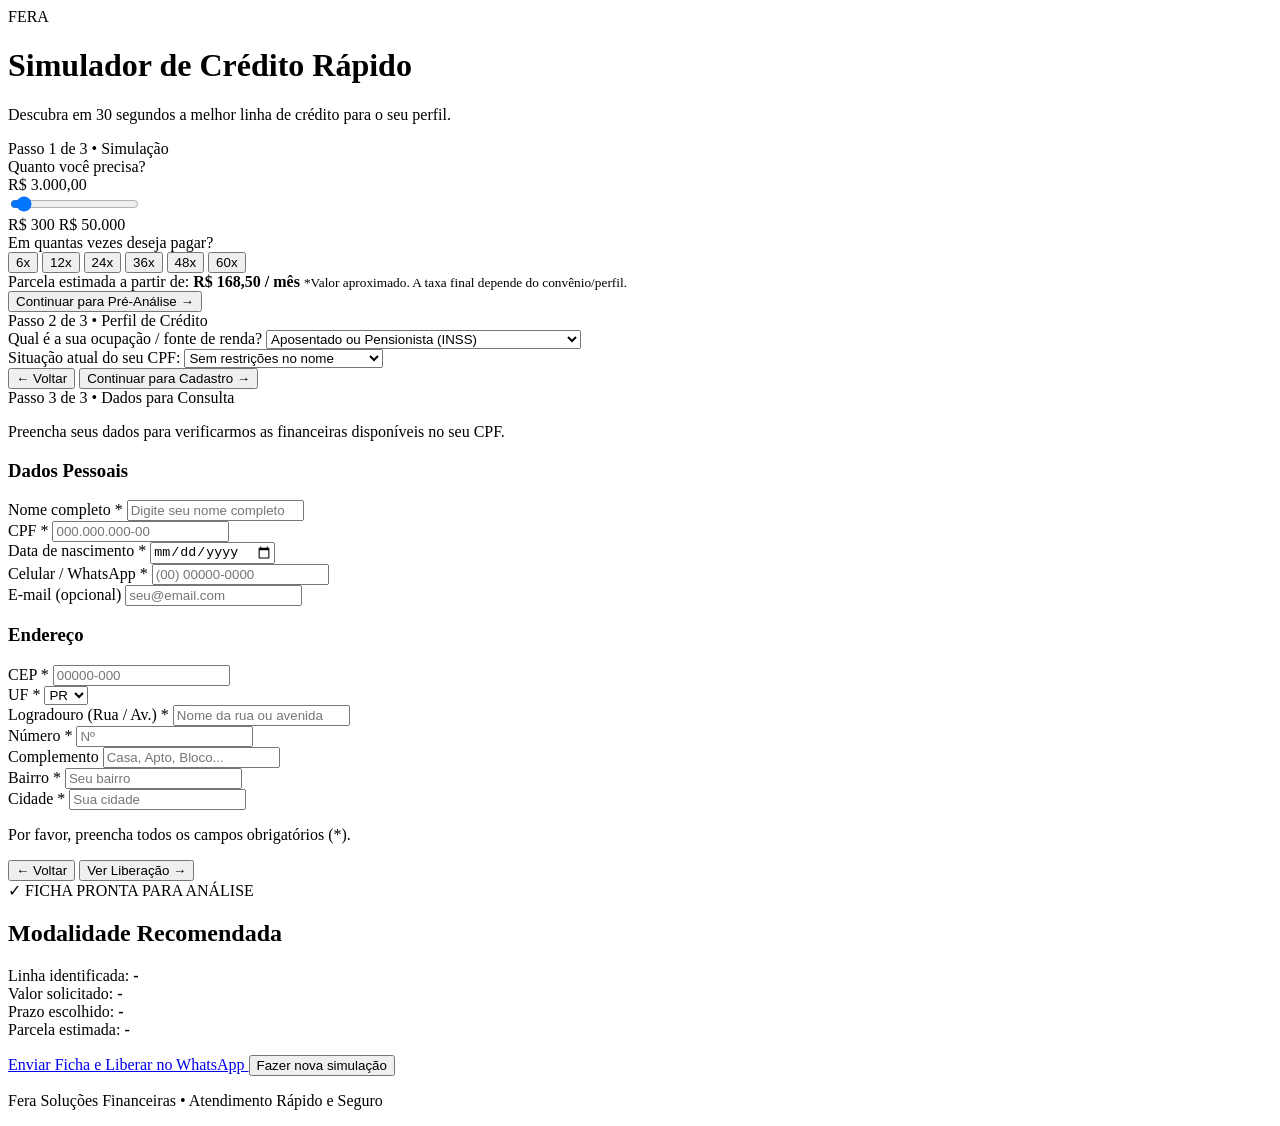
==== index.html @ 9adcf167 "Update and rename fera-simulador-credito/index.html to index.html" ====
<!DOCTYPE html>
<html lang="pt-BR">
<head>
  <meta charset="UTF-8">
  <meta name="viewport" content="width=device-width, initial-scale=1.0">
  <title>Fera | Simulador de Crédito Rápido</title>
  <meta name="description" content="Simule valores, prazos e descubra em 30 segundos as linhas de crédito disponíveis para o seu perfil.">

  <!-- Open Graph / WhatsApp / Redes Sociais -->
  <meta property="og:type" content="website">
  <meta property="og:locale" content="pt_BR">
  <meta property="og:site_name" content="Fera Soluções Financeiras">
  <meta property="og:url" content="https://rafaassessoriadigital.github.io/fera-simulador-credito/">
  <meta property="og:title" content="Fera Simulador de Crédito Rápido">
  <meta property="og:description" content="Simule valores, prazos e descubra em 30 segundos as linhas de crédito disponíveis para o seu perfil.">
  <meta property="og:image" content="https://rafaassessoriadigital.github.io/fera-simulador-credito/fundo-fera.png?v=2">
  <meta property="og:image:secure_url" content="https://rafaassessoriadigital.github.io/fera-simulador-credito/fundo-fera.png?v=2">
  <meta property="og:image:type" content="image/png">
  <meta property="og:image:width" content="1200">
  <meta property="og:image:height" content="630">

  <!-- Twitter / X -->
  <meta name="twitter:card" content="summary_large_image">
  <meta name="twitter:title" content="Fera Simulador de Crédito Rápido">
  <meta name="twitter:description" content="Simule valores, prazos e descubra em 30 segundos as linhas de crédito disponíveis para o seu perfil.">
  <meta name="twitter:image" content="https://rafaassessoriadigital.github.io/fera-simulador-credito/fundo-fera.png?v=2">

  <link rel="stylesheet" href="style.css">
</head>
<body>

  <div class="app-container">
    <!-- CABEÇALHO -->
    <header class="app-header">
      <div class="brand">
        <span class="brand-badge">FERA</span>
        <h1>Simulador de Crédito Rápido</h1>
      </div>
      <p class="subtitle">Descubra em 30 segundos a melhor linha de crédito para o seu perfil.</p>
    </header>

    <!-- ETAPA 1: VALORES E PRAZO -->
    <main class="card-app" id="etapa-1">
      <div class="step-indicator">Passo 1 de 3 • Simulação</div>

      <div class="input-group">
        <label for="valor-range">Quanto você precisa?</label>
        <div class="valor-display" id="valor-display">R$ 3.000,00</div>
        <input type="range" id="valor-range" min="300" max="50000" step="100" value="3000">
        <div class="range-limits">
          <span>R$ 300</span>
          <span>R$ 50.000</span>
        </div>
      </div>

      <div class="input-group">
        <label>Em quantas vezes deseja pagar?</label>
        <div class="parcelas-grid" id="parcelas-grid">
          <button type="button" class="parcela-btn" data-meses="6">6x</button>
          <button type="button" class="parcela-btn" data-meses="12">12x</button>
          <button type="button" class="parcela-btn active" data-meses="24">24x</button>
          <button type="button" class="parcela-btn" data-meses="36">36x</button>
          <button type="button" class="parcela-btn" data-meses="48">48x</button>
          <button type="button" class="parcela-btn" data-meses="60">60x</button>
        </div>
      </div>

      <div class="estimativa-box">
        <span>Parcela estimada a partir de:</span>
        <strong id="parcela-estimada">R$ 168,50 / mês</strong>
        <small>*Valor aproximado. A taxa final depende do convênio/perfil.</small>
      </div>

      <button type="button" class="btn-primary" onclick="irParaEtapa(2)">
        Continuar para Pré-Análise →
      </button>
    </main>

    <!-- ETAPA 2: PERFIL DE CRÉDITO -->
    <section class="card-app hidden" id="etapa-2">
      <div class="step-indicator">Passo 2 de 3 • Perfil de Crédito</div>

      <div class="input-group">
        <label for="perfil-cliente">Qual é a sua ocupação / fonte de renda?</label>
        <select id="perfil-cliente">
          <option value="inss">Aposentado ou Pensionista (INSS)</option>
          <option value="clt_fgts">Trabalhador CLT com Saldo FGTS</option>
          <option value="clt_consignado">Assalariado CLT (Crédito do Trabalhador)</option>
          <option value="servidor">Servidor Público (Federal, Estadual ou Municipal)</option>
          <option value="bolsa_familia">Beneficiário Bolsa Família / BPC-LOAS</option>
          <option value="autonomo">Autônomo / MEI / Outros</option>
        </select>
      </div>

      <div class="input-group">
        <label for="situacao-cpf">Situação atual do seu CPF:</label>
        <select id="situacao-cpf">
          <option value="limpo">Sem restrições no nome</option>
          <option value="negativado">Com restrição (SPC / Serasa)</option>
        </select>
      </div>

      <div class="btn-row">
        <button type="button" class="btn-secondary" onclick="irParaEtapa(1)">← Voltar</button>
        <button type="button" class="btn-primary" onclick="irParaEtapa(3)">Continuar para Cadastro →</button>
      </div>
    </section>

    <!-- ETAPA 3: FICHA CADASTRAL COMPLETA -->
    <section class="card-app hidden" id="etapa-3">
      <div class="step-indicator">Passo 3 de 3 • Dados para Consulta</div>
      <p class="aviso-topo">Preencha seus dados para verificarmos as financeiras disponíveis no seu CPF.</p>

      <h3 class="section-subtitle">Dados Pessoais</h3>

      <div class="input-group">
        <label for="nome-cliente">Nome completo *</label>
        <input type="text" id="nome-cliente" placeholder="Digite seu nome completo" autocomplete="name">
      </div>

      <div class="grid-2-col">
        <div class="input-group">
          <label for="cpf-cliente">CPF *</label>
          <input type="text" id="cpf-cliente" placeholder="000.000.000-00" maxlength="14" inputmode="numeric">
        </div>
        <div class="input-group">
          <label for="nascimento-cliente">Data de nascimento *</label>
          <input type="date" id="nascimento-cliente">
        </div>
      </div>

      <div class="grid-2-col">
        <div class="input-group">
          <label for="celular-cliente">Celular / WhatsApp *</label>
          <input type="text" id="celular-cliente" placeholder="(00) 00000-0000" maxlength="15" inputmode="tel" autocomplete="tel">
        </div>
        <div class="input-group">
          <label for="email-cliente">E-mail (opcional)</label>
          <input type="email" id="email-cliente" placeholder="seu@email.com" autocomplete="email">
        </div>
      </div>

      <h3 class="section-subtitle">Endereço</h3>

      <div class="grid-cep">
        <div class="input-group">
          <label for="cep-cliente">CEP *</label>
          <input type="text" id="cep-cliente" placeholder="00000-000" maxlength="9" inputmode="numeric" autocomplete="postal-code">
        </div>
        <div class="input-group">
          <label for="uf-cliente">UF *</label>
          <select id="uf-cliente">
            <option value="">UF</option>
            <option value="AC">AC</option><option value="AL">AL</option><option value="AP">AP</option>
            <option value="AM">AM</option><option value="BA">BA</option><option value="CE">CE</option>
            <option value="DF">DF</option><option value="ES">ES</option><option value="GO">GO</option>
            <option value="MA">MA</option><option value="MT">MT</option><option value="MS">MS</option>
            <option value="MG">MG</option><option value="PA">PA</option><option value="PB">PB</option>
            <option value="PR" selected>PR</option><option value="PE">PE</option><option value="PI">PI</option>
            <option value="RJ">RJ</option><option value="RN">RN</option><option value="RS">RS</option>
            <option value="RO">RO</option><option value="RR">RR</option><option value="SC">SC</option>
            <option value="SP">SP</option><option value="SE">SE</option><option value="TO">TO</option>
          </select>
        </div>
      </div>

      <div class="input-group">
        <label for="logradouro-cliente">Logradouro (Rua / Av.) *</label>
        <input type="text" id="logradouro-cliente" placeholder="Nome da rua ou avenida" autocomplete="street-address">
      </div>

      <div class="grid-num-comp">
        <div class="input-group">
          <label for="numero-cliente">Número *</label>
          <input type="text" id="numero-cliente" placeholder="Nº" inputmode="numeric">
        </div>
        <div class="input-group">
          <label for="complemento-cliente">Complemento</label>
          <input type="text" id="complemento-cliente" placeholder="Casa, Apto, Bloco...">
        </div>
      </div>

      <div class="grid-2-col">
        <div class="input-group">
          <label for="bairro-cliente">Bairro *</label>
          <input type="text" id="bairro-cliente" placeholder="Seu bairro">
        </div>
        <div class="input-group">
          <label for="cidade-cliente">Cidade *</label>
          <input type="text" id="cidade-cliente" placeholder="Sua cidade">
        </div>
      </div>

      <p id="msg-erro" class="msg-erro hidden">Por favor, preencha todos os campos obrigatórios (*).</p>

      <div class="btn-row">
        <button type="button" class="btn-secondary" onclick="irParaEtapa(2)">← Voltar</button>
        <button type="button" class="btn-primary" onclick="gerarResultado()">Ver Liberação →</button>
      </div>
    </section>

    <!-- ETAPA 4: RESULTADO FINAL E ENVIO AO WHATSAPP -->
    <section class="card-app hidden" id="etapa-4">
      <div class="badge-aprovado">✓ FICHA PRONTA PARA ANÁLISE</div>
      <h2>Modalidade Recomendada</h2>

      <div class="resumo-card">
        <div class="resumo-linha">
          <span>Linha identificada:</span>
          <strong id="res-modalidade">-</strong>
        </div>
        <div class="resumo-linha">
          <span>Valor solicitado:</span>
          <strong id="res-valor">-</strong>
        </div>
        <div class="resumo-linha">
          <span>Prazo escolhido:</span>
          <strong id="res-prazo">-</strong>
        </div>
        <div class="resumo-linha">
          <span>Parcela estimada:</span>
          <strong id="res-parcela" class="destaque-verde">-</strong>
        </div>
      </div>

      <p class="aviso-consultor" id="texto-orientacao"></p>

      <a id="btn-whatsapp" href="#" target="_blank" rel="noopener noreferrer" class="btn-whatsapp">
        Enviar Ficha e Liberar no WhatsApp
      </a>

      <button type="button" class="btn-link" onclick="irParaEtapa(1)">Fazer nova simulação</button>
    </section>

    <footer class="app-footer">
      <p>Fera Soluções Financeiras • Atendimento Rápido e Seguro</p>
    </footer>
  </div>

  <script src="script.js"></script>
</body>
</html>
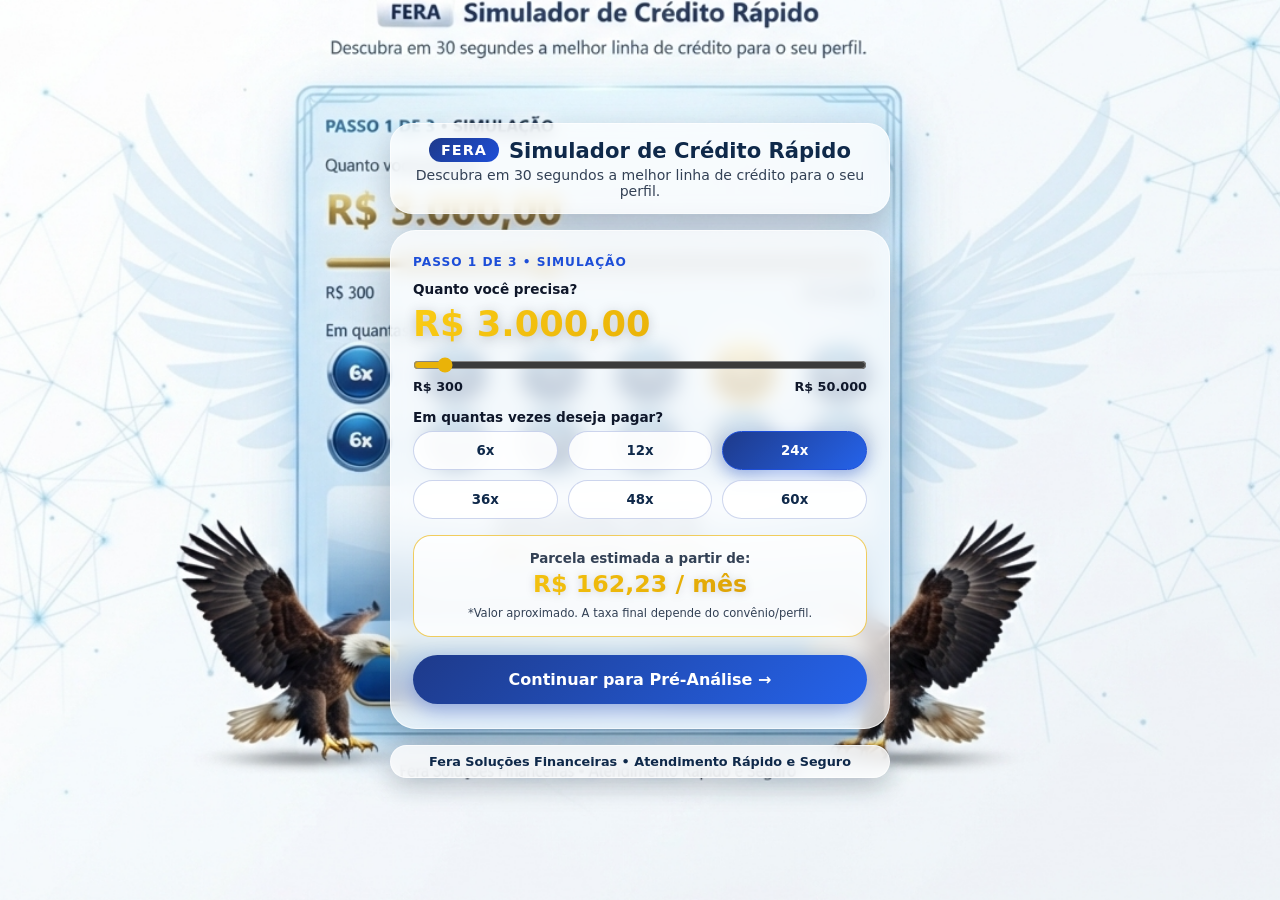
==== commit e961240a: "Update index.html" ====
--- a/index.html
+++ b/index.html
@@ -13,8 +13,8 @@
   <meta property="og:url" content="https://rafaassessoriadigital.github.io/fera-simulador-credito/">
   <meta property="og:title" content="Fera Simulador de Crédito Rápido">
   <meta property="og:description" content="Simule valores, prazos e descubra em 30 segundos as linhas de crédito disponíveis para o seu perfil.">
-  <meta property="og:image" content="https://rafaassessoriadigital.github.io/fera-simulador-credito/fundo-fera.png?v=2">
-  <meta property="og:image:secure_url" content="https://rafaassessoriadigital.github.io/fera-simulador-credito/fundo-fera.png?v=2">
+  <meta property="og:image" content="https://rafaassessoriadigital.github.io/fera-simulador-credito/fundo-fera.png?v=5">
+  <meta property="og:image:secure_url" content="https://rafaassessoriadigital.github.io/fera-simulador-credito/fundo-fera.png?v=5">
   <meta property="og:image:type" content="image/png">
   <meta property="og:image:width" content="1200">
   <meta property="og:image:height" content="630">
@@ -23,9 +23,9 @@
   <meta name="twitter:card" content="summary_large_image">
   <meta name="twitter:title" content="Fera Simulador de Crédito Rápido">
   <meta name="twitter:description" content="Simule valores, prazos e descubra em 30 segundos as linhas de crédito disponíveis para o seu perfil.">
-  <meta name="twitter:image" content="https://rafaassessoriadigital.github.io/fera-simulador-credito/fundo-fera.png?v=2">
-
-  <link rel="stylesheet" href="style.css">
+  <meta name="twitter:image" content="https://rafaassessoriadigital.github.io/fera-simulador-credito/fundo-fera.png?v=5">
+
+  <link rel="stylesheet" href="style.css?v=5">
 </head>
 <body>
 
@@ -237,6 +237,6 @@
     </footer>
   </div>
 
-  <script src="script.js"></script>
+  <script src="script.js?v=5"></script>
 </body>
 </html>
--- a/style.css
+++ b/style.css
@@ -0,0 +1,417 @@
+:root {
+  --bg-page: #0b192c;
+  --bg-card: rgba(255, 255, 255, 0.72);
+  --bg-input: rgba(255, 255, 255, 0.88);
+  --azul-escuro: #0f294a;
+  --azul-medio: #1d4ed8;
+  --azul-claro: #e0ecfa;
+  --dourado-gradiente: linear-gradient(135deg, #facc15 0%, #eab308 55%, #ca8a04 100%);
+  --whatsapp: #22c55e;
+  --whatsapp-hover: #16a34a;
+  --text-main: #0f172a;
+  --text-muted: #334155;
+  --border: rgba(255, 255, 255, 0.65);
+  --danger: #dc2626;
+}
+
+* {
+  margin: 0;
+  padding: 0;
+  box-sizing: border-box;
+  font-family: 'Segoe UI', system-ui, -apple-system, sans-serif;
+}
+
+body {
+  background-color: var(--bg-page);
+  background-image: url("fundo-fera.png?v=3");
+  background-size: cover;
+  background-position: center;
+  background-repeat: no-repeat;
+  color: var(--text-main);
+  min-height: 100vh;
+  display: flex;
+  justify-content: center;
+  align-items: center;
+  padding: 24px 15px;
+}
+
+.app-container {
+  position: relative;
+  z-index: 1;
+  width: 100%;
+  max-width: 500px;
+}
+
+.app-header {
+  text-align: center;
+  margin-bottom: 16px;
+  background: rgba(255, 255, 255, 0.74);
+  backdrop-filter: blur(8px);
+  -webkit-backdrop-filter: blur(8px);
+  border: 1px solid var(--border);
+  border-radius: 22px;
+  padding: 14px 18px;
+  box-shadow: 0 12px 28px rgba(11, 25, 44, 0.22);
+}
+
+.brand {
+  display: flex;
+  align-items: center;
+  justify-content: center;
+  gap: 10px;
+  margin-bottom: 4px;
+}
+
+.brand-badge {
+  background: linear-gradient(135deg, #1e3a8a, #1d4ed8);
+  color: #ffffff;
+  font-weight: 900;
+  padding: 4px 12px;
+  border-radius: 999px;
+  font-size: 0.9rem;
+  letter-spacing: 1px;
+}
+
+.app-header h1 {
+  font-size: 1.32rem;
+  font-weight: 800;
+  color: var(--azul-escuro);
+}
+
+.subtitle {
+  color: var(--text-muted);
+  font-size: 0.88rem;
+}
+
+.card-app {
+  position: relative;
+  background: var(--bg-card);
+  backdrop-filter: blur(10px);
+  -webkit-backdrop-filter: blur(10px);
+  border: 1px solid var(--border);
+  border-radius: 26px;
+  padding: 24px 22px;
+  box-shadow: 0 20px 45px rgba(11, 25, 44, 0.28);
+}
+
+.hidden {
+  display: none !important;
+}
+
+.step-indicator {
+  font-size: 0.76rem;
+  text-transform: uppercase;
+  letter-spacing: 1px;
+  color: var(--azul-medio);
+  font-weight: 800;
+  margin-bottom: 12px;
+}
+
+.aviso-topo {
+  font-size: 0.85rem;
+  color: var(--text-muted);
+  margin-bottom: 14px;
+}
+
+.section-subtitle {
+  font-size: 0.95rem;
+  color: var(--azul-escuro);
+  border-bottom: 1px solid rgba(15, 41, 74, 0.14);
+  padding-bottom: 6px;
+  margin: 16px 0 12px 0;
+  font-weight: 700;
+}
+
+.input-group {
+  margin-bottom: 15px;
+}
+
+.input-group label {
+  display: block;
+  font-size: 0.85rem;
+  color: var(--text-main);
+  font-weight: 700;
+  margin-bottom: 6px;
+}
+
+.grid-2-col {
+  display: grid;
+  grid-template-columns: 1fr 1fr;
+  gap: 12px;
+}
+
+.grid-cep {
+  display: grid;
+  grid-template-columns: 2fr 1fr;
+  gap: 12px;
+}
+
+.grid-num-comp {
+  display: grid;
+  grid-template-columns: 1fr 2fr;
+  gap: 12px;
+}
+
+.valor-display {
+  font-size: 2.2rem;
+  font-weight: 900;
+  background: var(--dourado-gradiente);
+  -webkit-background-clip: text;
+  background-clip: text;
+  color: transparent;
+  filter: drop-shadow(0 2px 6px rgba(15, 23, 42, 0.22));
+  margin-bottom: 10px;
+}
+
+input[type="range"] {
+  width: 100%;
+  accent-color: #eab308;
+  cursor: pointer;
+  height: 8px;
+  border-radius: 999px;
+}
+
+.range-limits {
+  display: flex;
+  justify-content: space-between;
+  font-size: 0.8rem;
+  color: var(--text-main);
+  font-weight: 700;
+  margin-top: 6px;
+}
+
+.parcelas-grid {
+  display: grid;
+  grid-template-columns: repeat(3, 1fr);
+  gap: 10px;
+}
+
+.parcela-btn {
+  background-color: var(--bg-input);
+  border: 1px solid rgba(30, 64, 175, 0.22);
+  color: var(--azul-escuro);
+  padding: 11px;
+  border-radius: 999px;
+  font-weight: 800;
+  cursor: pointer;
+  transition: all 0.2s ease;
+}
+
+.parcela-btn:hover {
+  background-color: var(--azul-claro);
+  border-color: var(--azul-medio);
+}
+
+.parcela-btn.active {
+  background: linear-gradient(135deg, #1e3a8a, #2563eb);
+  color: #ffffff;
+  border-color: #1d4ed8;
+  box-shadow: 0 6px 16px rgba(29, 78, 216, 0.32);
+}
+
+.estimativa-box {
+  background: rgba(255, 255, 255, 0.82);
+  border-radius: 18px;
+  padding: 15px;
+  text-align: center;
+  margin: 16px 0 18px 0;
+  border: 1px solid rgba(234, 179, 8, 0.65);
+}
+
+.estimativa-box span {
+  display: block;
+  font-size: 0.84rem;
+  color: var(--text-muted);
+  font-weight: 600;
+}
+
+.estimativa-box strong {
+  display: block;
+  font-size: 1.48rem;
+  font-weight: 900;
+  background: var(--dourado-gradiente);
+  -webkit-background-clip: text;
+  background-clip: text;
+  color: transparent;
+  filter: drop-shadow(0 1px 4px rgba(15, 23, 42, 0.18));
+  margin: 4px 0;
+}
+
+.estimativa-box small {
+  font-size: 0.72rem;
+  color: var(--text-muted);
+}
+
+input[type="text"],
+input[type="email"],
+input[type="date"],
+select {
+  width: 100%;
+  background-color: var(--bg-input);
+  border: 1px solid rgba(30, 64, 175, 0.24);
+  color: var(--text-main);
+  padding: 12px 14px;
+  border-radius: 14px;
+  font-size: 0.92rem;
+  outline: none;
+}
+
+input:focus,
+select:focus {
+  border-color: var(--azul-medio);
+  box-shadow: 0 0 0 3px rgba(29, 78, 216, 0.18);
+}
+
+.msg-erro {
+  color: var(--danger);
+  font-size: 0.85rem;
+  margin-bottom: 12px;
+  text-align: center;
+  font-weight: 700;
+}
+
+.btn-primary {
+  width: 100%;
+  background: linear-gradient(135deg, #1e3a8a, #2563eb);
+  color: #ffffff;
+  border: none;
+  padding: 15px 20px;
+  border-radius: 999px;
+  font-size: 1rem;
+  font-weight: 800;
+  cursor: pointer;
+  box-shadow: 0 8px 20px rgba(29, 78, 216, 0.34);
+  transition: transform 0.18s ease, box-shadow 0.18s ease;
+}
+
+.btn-primary:hover {
+  transform: translateY(-1px);
+  box-shadow: 0 10px 24px rgba(29, 78, 216, 0.42);
+}
+
+.btn-row {
+  display: grid;
+  grid-template-columns: 1fr 2fr;
+  gap: 10px;
+  margin-top: 10px;
+}
+
+.btn-secondary {
+  background-color: rgba(255, 255, 255, 0.88);
+  color: var(--azul-escuro);
+  border: 1px solid rgba(30, 64, 175, 0.22);
+  padding: 14px 18px;
+  border-radius: 999px;
+  font-weight: 700;
+  cursor: pointer;
+}
+
+.badge-aprovado {
+  display: inline-block;
+  background-color: rgba(34, 197, 94, 0.18);
+  color: #15803d;
+  font-size: 0.78rem;
+  font-weight: 800;
+  padding: 6px 14px;
+  border-radius: 999px;
+  margin-bottom: 12px;
+}
+
+.card-app h2 {
+  font-size: 1.3rem;
+  color: var(--azul-escuro);
+  margin-bottom: 16px;
+}
+
+.resumo-card {
+  background-color: rgba(255, 255, 255, 0.84);
+  border: 1px solid rgba(30, 64, 175, 0.18);
+  border-radius: 18px;
+  padding: 16px;
+  margin-bottom: 16px;
+}
+
+.resumo-linha {
+  display: flex;
+  justify-content: space-between;
+  padding: 8px 0;
+  border-bottom: 1px solid rgba(30, 64, 175, 0.14);
+  font-size: 0.9rem;
+}
+
+.resumo-linha:last-child {
+  border-bottom: none;
+}
+
+.destaque-verde {
+  font-weight: 900;
+  background: var(--dourado-gradiente);
+  -webkit-background-clip: text;
+  background-clip: text;
+  color: transparent;
+}
+
+.aviso-consultor {
+  font-size: 0.88rem;
+  color: var(--text-main);
+  margin-bottom: 18px;
+  line-height: 1.5;
+}
+
+.btn-whatsapp {
+  display: block;
+  width: 100%;
+  background-color: var(--whatsapp);
+  color: #ffffff;
+  text-align: center;
+  text-decoration: none;
+  padding: 16px 20px;
+  border-radius: 999px;
+  font-weight: 800;
+  font-size: 1rem;
+  box-shadow: 0 8px 20px rgba(34, 197, 94, 0.34);
+}
+
+.btn-whatsapp:hover {
+  background-color: var(--whatsapp-hover);
+}
+
+.btn-link {
+  display: block;
+  width: 100%;
+  background: none;
+  border: none;
+  color: var(--text-main);
+  margin-top: 14px;
+  font-size: 0.85rem;
+  cursor: pointer;
+  text-decoration: underline;
+}
+
+.app-footer {
+  text-align: center;
+  margin-top: 16px;
+  font-size: 0.8rem;
+  color: var(--azul-escuro);
+  font-weight: 700;
+  background: rgba(255, 255, 255, 0.78);
+  backdrop-filter: blur(8px);
+  -webkit-backdrop-filter: blur(8px);
+  border: 1px solid var(--border);
+  padding: 8px 14px;
+  border-radius: 999px;
+  display: inline-block;
+  width: 100%;
+  box-shadow: 0 10px 24px rgba(11, 25, 44, 0.2);
+}
+
+@media (max-width: 420px) {
+  .grid-2-col {
+    grid-template-columns: 1fr;
+  }
+
+  .card-app {
+    padding: 20px 16px;
+    border-radius: 22px;
+  }
+}
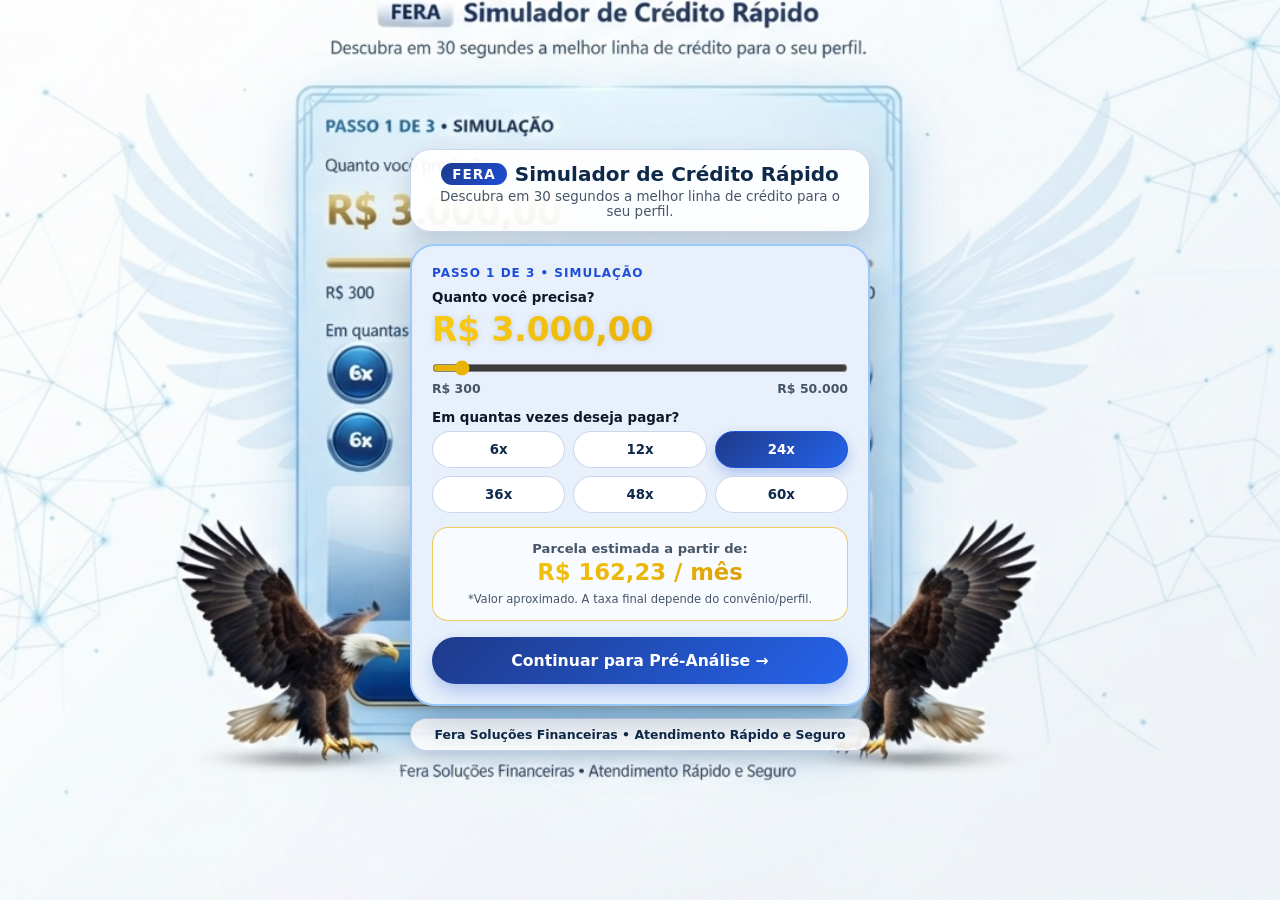
==== commit 18e6326d: "Update index.html" ====
--- a/index.html
+++ b/index.html
@@ -13,8 +13,8 @@
   <meta property="og:url" content="https://rafaassessoriadigital.github.io/fera-simulador-credito/">
   <meta property="og:title" content="Fera Simulador de Crédito Rápido">
   <meta property="og:description" content="Simule valores, prazos e descubra em 30 segundos as linhas de crédito disponíveis para o seu perfil.">
-  <meta property="og:image" content="https://rafaassessoriadigital.github.io/fera-simulador-credito/fundo-fera.png?v=5">
-  <meta property="og:image:secure_url" content="https://rafaassessoriadigital.github.io/fera-simulador-credito/fundo-fera.png?v=5">
+  <meta property="og:image" content="https://rafaassessoriadigital.github.io/fera-simulador-credito/fundo-fera.png?v=6">
+  <meta property="og:image:secure_url" content="https://rafaassessoriadigital.github.io/fera-simulador-credito/fundo-fera.png?v=6">
   <meta property="og:image:type" content="image/png">
   <meta property="og:image:width" content="1200">
   <meta property="og:image:height" content="630">
@@ -23,11 +23,11 @@
   <meta name="twitter:card" content="summary_large_image">
   <meta name="twitter:title" content="Fera Simulador de Crédito Rápido">
   <meta name="twitter:description" content="Simule valores, prazos e descubra em 30 segundos as linhas de crédito disponíveis para o seu perfil.">
-  <meta name="twitter:image" content="https://rafaassessoriadigital.github.io/fera-simulador-credito/fundo-fera.png?v=5">
-
-  <link rel="stylesheet" href="style.css?v=5">
+  <meta name="twitter:image" content="https://rafaassessoriadigital.github.io/fera-simulador-credito/fundo-fera.png?v=6">
+
+  <link rel="stylesheet" href="style.css?v=6">
 </head>
-<body>
+<body class="modo-cenario">
 
   <div class="app-container">
     <!-- CABEÇALHO -->
@@ -39,8 +39,8 @@
       <p class="subtitle">Descubra em 30 segundos a melhor linha de crédito para o seu perfil.</p>
     </header>
 
-    <!-- ETAPA 1: VALORES E PRAZO -->
-    <main class="card-app" id="etapa-1">
+    <!-- ETAPA 1: VALORES E PRAZO (INTEGRADA AO CENÁRIO DO FUNDO) -->
+    <main class="card-app etapa-cenario" id="etapa-1">
       <div class="step-indicator">Passo 1 de 3 • Simulação</div>
 
       <div class="input-group">
@@ -77,7 +77,7 @@
     </main>
 
     <!-- ETAPA 2: PERFIL DE CRÉDITO -->
-    <section class="card-app hidden" id="etapa-2">
+    <section class="card-app etapa-formulario hidden" id="etapa-2">
       <div class="step-indicator">Passo 2 de 3 • Perfil de Crédito</div>
 
       <div class="input-group">
@@ -107,7 +107,7 @@
     </section>
 
     <!-- ETAPA 3: FICHA CADASTRAL COMPLETA -->
-    <section class="card-app hidden" id="etapa-3">
+    <section class="card-app etapa-formulario hidden" id="etapa-3">
       <div class="step-indicator">Passo 3 de 3 • Dados para Consulta</div>
       <p class="aviso-topo">Preencha seus dados para verificarmos as financeiras disponíveis no seu CPF.</p>
 
@@ -200,7 +200,7 @@
     </section>
 
     <!-- ETAPA 4: RESULTADO FINAL E ENVIO AO WHATSAPP -->
-    <section class="card-app hidden" id="etapa-4">
+    <section class="card-app etapa-formulario hidden" id="etapa-4">
       <div class="badge-aprovado">✓ FICHA PRONTA PARA ANÁLISE</div>
       <h2>Modalidade Recomendada</h2>
 
@@ -237,6 +237,6 @@
     </footer>
   </div>
 
-  <script src="script.js?v=5"></script>
+  <script src="script.js?v=6"></script>
 </body>
 </html>
--- a/style.css
+++ b/style.css
@@ -1,16 +1,16 @@
 :root {
-  --bg-page: #0b192c;
-  --bg-card: rgba(255, 255, 255, 0.72);
-  --bg-input: rgba(255, 255, 255, 0.88);
+  --bg-page: #dbe9f8;
+  --bg-card: #e8f1fb;
+  --bg-input: #ffffff;
   --azul-escuro: #0f294a;
   --azul-medio: #1d4ed8;
-  --azul-claro: #e0ecfa;
+  --azul-claro: #dceafe;
   --dourado-gradiente: linear-gradient(135deg, #facc15 0%, #eab308 55%, #ca8a04 100%);
   --whatsapp: #22c55e;
   --whatsapp-hover: #16a34a;
   --text-main: #0f172a;
-  --text-muted: #334155;
-  --border: rgba(255, 255, 255, 0.65);
+  --text-muted: #475569;
+  --border: rgba(30, 64, 175, 0.22);
   --danger: #dc2626;
 }
 
@@ -23,75 +23,71 @@
 
 body {
   background-color: var(--bg-page);
-  background-image: url("fundo-fera.png?v=3");
+  background-image: url("fundo-fera.png?v=5");
   background-size: cover;
-  background-position: center;
+  background-position: center center;
   background-repeat: no-repeat;
   color: var(--text-main);
   min-height: 100vh;
   display: flex;
   justify-content: center;
   align-items: center;
-  padding: 24px 15px;
+  padding: 20px 14px;
 }
 
 .app-container {
   position: relative;
-  z-index: 1;
-  width: 100%;
-  max-width: 500px;
+  z-index: 2;
+  width: 100%;
+  max-width: 460px;
 }
 
 .app-header {
   text-align: center;
-  margin-bottom: 16px;
-  background: rgba(255, 255, 255, 0.74);
-  backdrop-filter: blur(8px);
-  -webkit-backdrop-filter: blur(8px);
-  border: 1px solid var(--border);
-  border-radius: 22px;
-  padding: 14px 18px;
-  box-shadow: 0 12px 28px rgba(11, 25, 44, 0.22);
+  margin-bottom: 12px;
+  background: rgba(255, 255, 255, 0.94);
+  border: 1px solid var(--border);
+  border-radius: 20px;
+  padding: 12px 16px;
+  box-shadow: 0 10px 24px rgba(15, 41, 74, 0.16);
 }
 
 .brand {
   display: flex;
   align-items: center;
   justify-content: center;
-  gap: 10px;
-  margin-bottom: 4px;
+  gap: 8px;
+  margin-bottom: 3px;
 }
 
 .brand-badge {
   background: linear-gradient(135deg, #1e3a8a, #1d4ed8);
   color: #ffffff;
   font-weight: 900;
-  padding: 4px 12px;
-  border-radius: 999px;
-  font-size: 0.9rem;
+  padding: 3px 11px;
+  border-radius: 999px;
+  font-size: 0.85rem;
   letter-spacing: 1px;
 }
 
 .app-header h1 {
-  font-size: 1.32rem;
+  font-size: 1.25rem;
   font-weight: 800;
   color: var(--azul-escuro);
 }
 
 .subtitle {
   color: var(--text-muted);
-  font-size: 0.88rem;
+  font-size: 0.84rem;
 }
 
 .card-app {
   position: relative;
   background: var(--bg-card);
-  backdrop-filter: blur(10px);
-  -webkit-backdrop-filter: blur(10px);
-  border: 1px solid var(--border);
-  border-radius: 26px;
-  padding: 24px 22px;
-  box-shadow: 0 20px 45px rgba(11, 25, 44, 0.28);
+  border: 2px solid rgba(147, 197, 253, 0.9);
+  border-radius: 24px;
+  padding: 20px 20px;
+  box-shadow: 0 18px 40px rgba(15, 41, 74, 0.24);
 }
 
 .hidden {
@@ -99,36 +95,36 @@
 }
 
 .step-indicator {
-  font-size: 0.76rem;
+  font-size: 0.75rem;
   text-transform: uppercase;
   letter-spacing: 1px;
   color: var(--azul-medio);
   font-weight: 800;
+  margin-bottom: 10px;
+}
+
+.aviso-topo {
+  font-size: 0.84rem;
+  color: var(--text-muted);
   margin-bottom: 12px;
 }
 
-.aviso-topo {
-  font-size: 0.85rem;
-  color: var(--text-muted);
+.section-subtitle {
+  font-size: 0.92rem;
+  color: var(--azul-escuro);
+  border-bottom: 1px solid var(--border);
+  padding-bottom: 6px;
+  margin: 14px 0 10px 0;
+  font-weight: 700;
+}
+
+.input-group {
   margin-bottom: 14px;
 }
 
-.section-subtitle {
-  font-size: 0.95rem;
-  color: var(--azul-escuro);
-  border-bottom: 1px solid rgba(15, 41, 74, 0.14);
-  padding-bottom: 6px;
-  margin: 16px 0 12px 0;
-  font-weight: 700;
-}
-
-.input-group {
-  margin-bottom: 15px;
-}
-
 .input-group label {
   display: block;
-  font-size: 0.85rem;
+  font-size: 0.84rem;
   color: var(--text-main);
   font-weight: 700;
   margin-bottom: 6px;
@@ -137,30 +133,30 @@
 .grid-2-col {
   display: grid;
   grid-template-columns: 1fr 1fr;
-  gap: 12px;
+  gap: 10px;
 }
 
 .grid-cep {
   display: grid;
   grid-template-columns: 2fr 1fr;
-  gap: 12px;
+  gap: 10px;
 }
 
 .grid-num-comp {
   display: grid;
   grid-template-columns: 1fr 2fr;
-  gap: 12px;
+  gap: 10px;
 }
 
 .valor-display {
-  font-size: 2.2rem;
+  font-size: 2.05rem;
   font-weight: 900;
   background: var(--dourado-gradiente);
   -webkit-background-clip: text;
   background-clip: text;
   color: transparent;
-  filter: drop-shadow(0 2px 6px rgba(15, 23, 42, 0.22));
-  margin-bottom: 10px;
+  filter: drop-shadow(0 1px 3px rgba(15, 23, 42, 0.16));
+  margin-bottom: 8px;
 }
 
 input[type="range"] {
@@ -174,23 +170,23 @@
 .range-limits {
   display: flex;
   justify-content: space-between;
-  font-size: 0.8rem;
-  color: var(--text-main);
-  font-weight: 700;
-  margin-top: 6px;
+  font-size: 0.78rem;
+  color: var(--text-muted);
+  font-weight: 700;
+  margin-top: 5px;
 }
 
 .parcelas-grid {
   display: grid;
   grid-template-columns: repeat(3, 1fr);
-  gap: 10px;
+  gap: 8px;
 }
 
 .parcela-btn {
   background-color: var(--bg-input);
-  border: 1px solid rgba(30, 64, 175, 0.22);
-  color: var(--azul-escuro);
-  padding: 11px;
+  border: 1px solid var(--border);
+  color: var(--azul-escuro);
+  padding: 10px;
   border-radius: 999px;
   font-weight: 800;
   cursor: pointer;
@@ -206,35 +202,34 @@
   background: linear-gradient(135deg, #1e3a8a, #2563eb);
   color: #ffffff;
   border-color: #1d4ed8;
-  box-shadow: 0 6px 16px rgba(29, 78, 216, 0.32);
+  box-shadow: 0 6px 14px rgba(29, 78, 216, 0.28);
 }
 
 .estimativa-box {
-  background: rgba(255, 255, 255, 0.82);
-  border-radius: 18px;
-  padding: 15px;
+  background: #f8fbff;
+  border-radius: 16px;
+  padding: 13px;
   text-align: center;
-  margin: 16px 0 18px 0;
+  margin: 14px 0 16px 0;
   border: 1px solid rgba(234, 179, 8, 0.65);
 }
 
 .estimativa-box span {
   display: block;
-  font-size: 0.84rem;
+  font-size: 0.82rem;
   color: var(--text-muted);
   font-weight: 600;
 }
 
 .estimativa-box strong {
   display: block;
-  font-size: 1.48rem;
+  font-size: 1.42rem;
   font-weight: 900;
   background: var(--dourado-gradiente);
   -webkit-background-clip: text;
   background-clip: text;
   color: transparent;
-  filter: drop-shadow(0 1px 4px rgba(15, 23, 42, 0.18));
-  margin: 4px 0;
+  margin: 3px 0;
 }
 
 .estimativa-box small {
@@ -248,9 +243,9 @@
 select {
   width: 100%;
   background-color: var(--bg-input);
-  border: 1px solid rgba(30, 64, 175, 0.24);
+  border: 1px solid var(--border);
   color: var(--text-main);
-  padding: 12px 14px;
+  padding: 11px 13px;
   border-radius: 14px;
   font-size: 0.92rem;
   outline: none;
@@ -259,13 +254,13 @@
 input:focus,
 select:focus {
   border-color: var(--azul-medio);
-  box-shadow: 0 0 0 3px rgba(29, 78, 216, 0.18);
+  box-shadow: 0 0 0 3px rgba(29, 78, 216, 0.14);
 }
 
 .msg-erro {
   color: var(--danger);
-  font-size: 0.85rem;
-  margin-bottom: 12px;
+  font-size: 0.84rem;
+  margin-bottom: 10px;
   text-align: center;
   font-weight: 700;
 }
@@ -275,18 +270,18 @@
   background: linear-gradient(135deg, #1e3a8a, #2563eb);
   color: #ffffff;
   border: none;
-  padding: 15px 20px;
-  border-radius: 999px;
-  font-size: 1rem;
+  padding: 14px 18px;
+  border-radius: 999px;
+  font-size: 0.98rem;
   font-weight: 800;
   cursor: pointer;
-  box-shadow: 0 8px 20px rgba(29, 78, 216, 0.34);
+  box-shadow: 0 8px 18px rgba(29, 78, 216, 0.28);
   transition: transform 0.18s ease, box-shadow 0.18s ease;
 }
 
 .btn-primary:hover {
   transform: translateY(-1px);
-  box-shadow: 0 10px 24px rgba(29, 78, 216, 0.42);
+  box-shadow: 0 10px 22px rgba(29, 78, 216, 0.36);
 }
 
 .btn-row {
@@ -297,10 +292,10 @@
 }
 
 .btn-secondary {
-  background-color: rgba(255, 255, 255, 0.88);
-  color: var(--azul-escuro);
-  border: 1px solid rgba(30, 64, 175, 0.22);
-  padding: 14px 18px;
+  background-color: #ffffff;
+  color: var(--azul-escuro);
+  border: 1px solid var(--border);
+  padding: 13px 16px;
   border-radius: 999px;
   font-weight: 700;
   cursor: pointer;
@@ -308,35 +303,35 @@
 
 .badge-aprovado {
   display: inline-block;
-  background-color: rgba(34, 197, 94, 0.18);
+  background-color: rgba(34, 197, 94, 0.16);
   color: #15803d;
   font-size: 0.78rem;
   font-weight: 800;
   padding: 6px 14px;
   border-radius: 999px;
-  margin-bottom: 12px;
+  margin-bottom: 10px;
 }
 
 .card-app h2 {
-  font-size: 1.3rem;
-  color: var(--azul-escuro);
-  margin-bottom: 16px;
+  font-size: 1.25rem;
+  color: var(--azul-escuro);
+  margin-bottom: 14px;
 }
 
 .resumo-card {
-  background-color: rgba(255, 255, 255, 0.84);
-  border: 1px solid rgba(30, 64, 175, 0.18);
-  border-radius: 18px;
-  padding: 16px;
-  margin-bottom: 16px;
+  background-color: #f8fbff;
+  border: 1px solid var(--border);
+  border-radius: 16px;
+  padding: 14px;
+  margin-bottom: 14px;
 }
 
 .resumo-linha {
   display: flex;
   justify-content: space-between;
   padding: 8px 0;
-  border-bottom: 1px solid rgba(30, 64, 175, 0.14);
-  font-size: 0.9rem;
+  border-bottom: 1px solid var(--border);
+  font-size: 0.88rem;
 }
 
 .resumo-linha:last-child {
@@ -352,10 +347,10 @@
 }
 
 .aviso-consultor {
-  font-size: 0.88rem;
-  color: var(--text-main);
-  margin-bottom: 18px;
-  line-height: 1.5;
+  font-size: 0.86rem;
+  color: var(--text-muted);
+  margin-bottom: 16px;
+  line-height: 1.45;
 }
 
 .btn-whatsapp {
@@ -365,11 +360,11 @@
   color: #ffffff;
   text-align: center;
   text-decoration: none;
-  padding: 16px 20px;
-  border-radius: 999px;
-  font-weight: 800;
-  font-size: 1rem;
-  box-shadow: 0 8px 20px rgba(34, 197, 94, 0.34);
+  padding: 15px 18px;
+  border-radius: 999px;
+  font-weight: 800;
+  font-size: 0.98rem;
+  box-shadow: 0 8px 18px rgba(34, 197, 94, 0.28);
 }
 
 .btn-whatsapp:hover {
@@ -381,28 +376,26 @@
   width: 100%;
   background: none;
   border: none;
-  color: var(--text-main);
-  margin-top: 14px;
-  font-size: 0.85rem;
+  color: var(--text-muted);
+  margin-top: 12px;
+  font-size: 0.84rem;
   cursor: pointer;
   text-decoration: underline;
 }
 
 .app-footer {
   text-align: center;
-  margin-top: 16px;
-  font-size: 0.8rem;
-  color: var(--azul-escuro);
-  font-weight: 700;
-  background: rgba(255, 255, 255, 0.78);
-  backdrop-filter: blur(8px);
-  -webkit-backdrop-filter: blur(8px);
+  margin-top: 12px;
+  font-size: 0.78rem;
+  color: var(--azul-escuro);
+  font-weight: 700;
+  background: rgba(255, 255, 255, 0.92);
   border: 1px solid var(--border);
   padding: 8px 14px;
   border-radius: 999px;
-  display: inline-block;
-  width: 100%;
-  box-shadow: 0 10px 24px rgba(11, 25, 44, 0.2);
+  display: block;
+  width: 100%;
+  box-shadow: 0 8px 20px rgba(15, 41, 74, 0.14);
 }
 
 @media (max-width: 420px) {
@@ -411,7 +404,7 @@
   }
 
   .card-app {
-    padding: 20px 16px;
-    border-radius: 22px;
+    padding: 18px 14px;
+    border-radius: 20px;
   }
 }
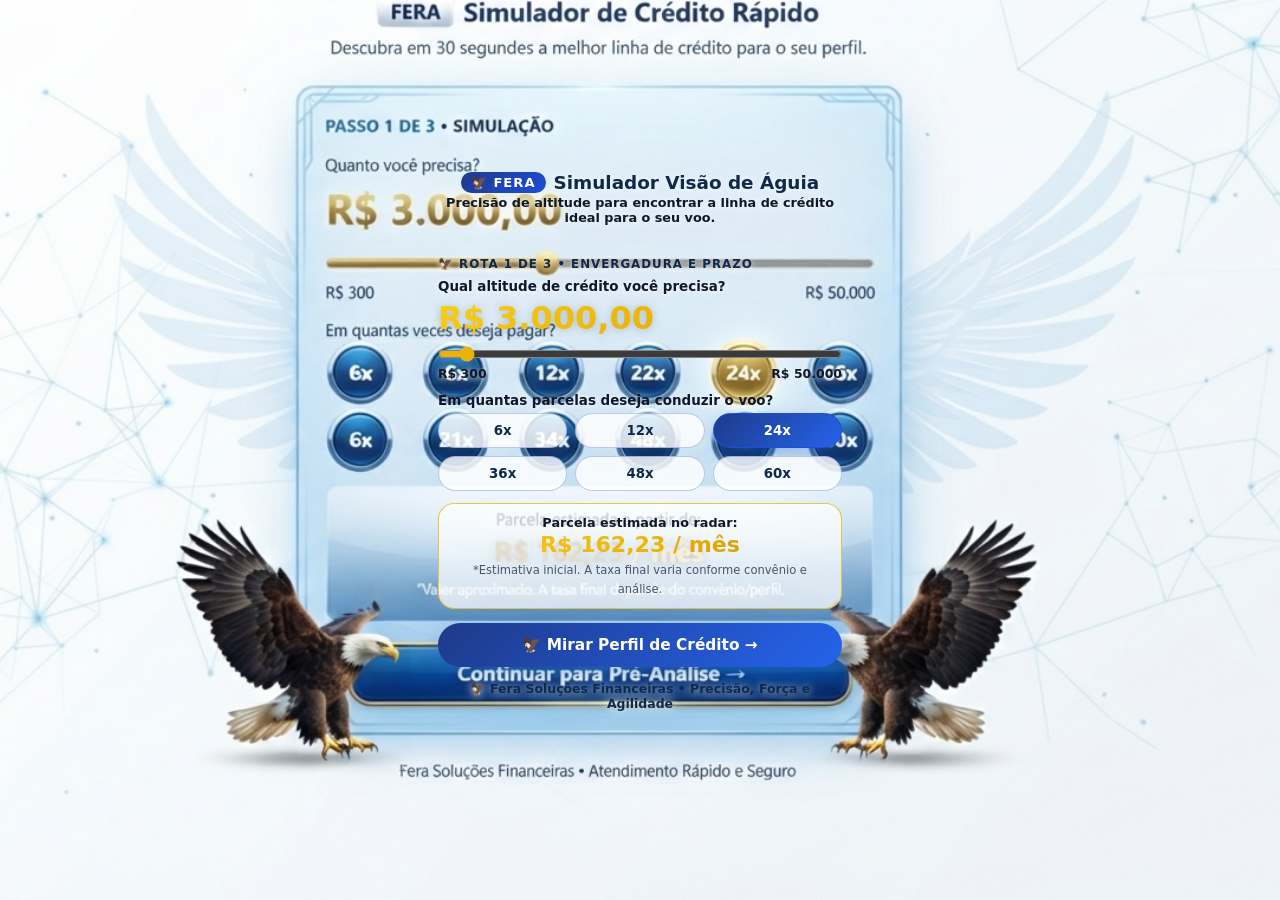
==== commit ccaaaa0b: "Update index.html" ====
--- a/index.html
+++ b/index.html
@@ -3,48 +3,48 @@
 <head>
   <meta charset="UTF-8">
   <meta name="viewport" content="width=device-width, initial-scale=1.0">
-  <title>Fera | Simulador de Crédito Rápido</title>
-  <meta name="description" content="Simule valores, prazos e descubra em 30 segundos as linhas de crédito disponíveis para o seu perfil.">
+  <title>Fera | Simulador de Crédito — Visão de Águia</title>
+  <meta name="description" content="Simule valores, prazos e encontre a linha de crédito certa para o seu voo com precisão e agilidade.">
 
   <!-- Open Graph / WhatsApp / Redes Sociais -->
   <meta property="og:type" content="website">
   <meta property="og:locale" content="pt_BR">
   <meta property="og:site_name" content="Fera Soluções Financeiras">
   <meta property="og:url" content="https://rafaassessoriadigital.github.io/fera-simulador-credito/">
-  <meta property="og:title" content="Fera Simulador de Crédito Rápido">
-  <meta property="og:description" content="Simule valores, prazos e descubra em 30 segundos as linhas de crédito disponíveis para o seu perfil.">
-  <meta property="og:image" content="https://rafaassessoriadigital.github.io/fera-simulador-credito/fundo-fera.png?v=6">
-  <meta property="og:image:secure_url" content="https://rafaassessoriadigital.github.io/fera-simulador-credito/fundo-fera.png?v=6">
+  <meta property="og:title" content="Fera Simulador de Crédito • Visão de Águia">
+  <meta property="og:description" content="Simule valores, prazos e encontre a linha de crédito certa para o seu voo com precisão e agilidade.">
+  <meta property="og:image" content="https://rafaassessoriadigital.github.io/fera-simulador-credito/fundo-fera.png?v=7">
+  <meta property="og:image:secure_url" content="https://rafaassessoriadigital.github.io/fera-simulador-credito/fundo-fera.png?v=7">
   <meta property="og:image:type" content="image/png">
   <meta property="og:image:width" content="1200">
   <meta property="og:image:height" content="630">
 
   <!-- Twitter / X -->
   <meta name="twitter:card" content="summary_large_image">
-  <meta name="twitter:title" content="Fera Simulador de Crédito Rápido">
-  <meta name="twitter:description" content="Simule valores, prazos e descubra em 30 segundos as linhas de crédito disponíveis para o seu perfil.">
-  <meta name="twitter:image" content="https://rafaassessoriadigital.github.io/fera-simulador-credito/fundo-fera.png?v=6">
-
-  <link rel="stylesheet" href="style.css?v=6">
+  <meta name="twitter:title" content="Fera Simulador de Crédito • Visão de Águia">
+  <meta name="twitter:description" content="Simule valores, prazos e encontre a linha de crédito certa para o seu voo com precisão e agilidade.">
+  <meta name="twitter:image" content="https://rafaassessoriadigital.github.io/fera-simulador-credito/fundo-fera.png?v=7">
+
+  <link rel="stylesheet" href="style.css?v=7">
 </head>
-<body class="modo-cenario">
+<body class="tema-aguia">
 
   <div class="app-container">
-    <!-- CABEÇALHO -->
+    <!-- CABEÇALHO TEMÁTICO -->
     <header class="app-header">
       <div class="brand">
-        <span class="brand-badge">FERA</span>
-        <h1>Simulador de Crédito Rápido</h1>
-      </div>
-      <p class="subtitle">Descubra em 30 segundos a melhor linha de crédito para o seu perfil.</p>
+        <span class="brand-badge">🦅 FERA</span>
+        <h1>Simulador Visão de Águia</h1>
+      </div>
+      <p class="subtitle">Precisão de altitude para encontrar a linha de crédito ideal para o seu voo.</p>
     </header>
 
-    <!-- ETAPA 1: VALORES E PRAZO (INTEGRADA AO CENÁRIO DO FUNDO) -->
-    <main class="card-app etapa-cenario" id="etapa-1">
-      <div class="step-indicator">Passo 1 de 3 • Simulação</div>
-
-      <div class="input-group">
-        <label for="valor-range">Quanto você precisa?</label>
+    <!-- ETAPA 1: ENVERGADURA DO CRÉDITO (VALORES E PRAZO) -->
+    <main class="card-app" id="etapa-1">
+      <div class="step-indicator">🦅 Rota 1 de 3 • Envergadura e Prazo</div>
+
+      <div class="input-group">
+        <label for="valor-range">Qual altitude de crédito você precisa?</label>
         <div class="valor-display" id="valor-display">R$ 3.000,00</div>
         <input type="range" id="valor-range" min="300" max="50000" step="100" value="3000">
         <div class="range-limits">
@@ -54,7 +54,7 @@
       </div>
 
       <div class="input-group">
-        <label>Em quantas vezes deseja pagar?</label>
+        <label>Em quantas parcelas deseja conduzir o voo?</label>
         <div class="parcelas-grid" id="parcelas-grid">
           <button type="button" class="parcela-btn" data-meses="6">6x</button>
           <button type="button" class="parcela-btn" data-meses="12">12x</button>
@@ -66,22 +66,22 @@
       </div>
 
       <div class="estimativa-box">
-        <span>Parcela estimada a partir de:</span>
+        <span>Parcela estimada no radar:</span>
         <strong id="parcela-estimada">R$ 168,50 / mês</strong>
-        <small>*Valor aproximado. A taxa final depende do convênio/perfil.</small>
+        <small>*Estimativa inicial. A taxa final varia conforme convênio e análise.</small>
       </div>
 
       <button type="button" class="btn-primary" onclick="irParaEtapa(2)">
-        Continuar para Pré-Análise →
+        🦅 Mirar Perfil de Crédito →
       </button>
-    </main>
-
-    <!-- ETAPA 2: PERFIL DE CRÉDITO -->
-    <section class="card-app etapa-formulario hidden" id="etapa-2">
-      <div class="step-indicator">Passo 2 de 3 • Perfil de Crédito</div>
-
-      <div class="input-group">
-        <label for="perfil-cliente">Qual é a sua ocupação / fonte de renda?</label>
+    </section>
+
+    <!-- ETAPA 2: PERFIL DE VOO / CRÉDITO -->
+    <section class="card-app hidden" id="etapa-2">
+      <div class="step-indicator">🦅 Rota 2 de 3 • Radar de Perfil</div>
+
+      <div class="input-group">
+        <label for="perfil-cliente">Qual é a sua base de renda / ocupação?</label>
         <select id="perfil-cliente">
           <option value="inss">Aposentado ou Pensionista (INSS)</option>
           <option value="clt_fgts">Trabalhador CLT com Saldo FGTS</option>
@@ -93,7 +93,7 @@
       </div>
 
       <div class="input-group">
-        <label for="situacao-cpf">Situação atual do seu CPF:</label>
+        <label for="situacao-cpf">Situação atual do seu CPF no radar:</label>
         <select id="situacao-cpf">
           <option value="limpo">Sem restrições no nome</option>
           <option value="negativado">Com restrição (SPC / Serasa)</option>
@@ -101,17 +101,17 @@
       </div>
 
       <div class="btn-row">
-        <button type="button" class="btn-secondary" onclick="irParaEtapa(1)">← Voltar</button>
-        <button type="button" class="btn-primary" onclick="irParaEtapa(3)">Continuar para Cadastro →</button>
-      </div>
-    </section>
-
-    <!-- ETAPA 3: FICHA CADASTRAL COMPLETA -->
-    <section class="card-app etapa-formulario hidden" id="etapa-3">
-      <div class="step-indicator">Passo 3 de 3 • Dados para Consulta</div>
-      <p class="aviso-topo">Preencha seus dados para verificarmos as financeiras disponíveis no seu CPF.</p>
-
-      <h3 class="section-subtitle">Dados Pessoais</h3>
+        <button type="button" class="btn-secondary" onclick="irParaEtapa(1)">← Recuar</button>
+        <button type="button" class="btn-primary" onclick="irParaEtapa(3)">Avançar para Ficha →</button>
+      </div>
+    </section>
+
+    <!-- ETAPA 3: FICHA CADASTRAL -->
+    <section class="card-app hidden" id="etapa-3">
+      <div class="step-indicator">🦅 Rota 3 de 3 • Coordenadas da Ficha</div>
+      <p class="aviso-topo">Preencha seus dados para rastrearmos as melhores condições no seu CPF.</p>
+
+      <h3 class="section-subtitle">Identificação</h3>
 
       <div class="input-group">
         <label for="nome-cliente">Nome completo *</label>
@@ -140,7 +140,7 @@
         </div>
       </div>
 
-      <h3 class="section-subtitle">Endereço</h3>
+      <h3 class="section-subtitle">Base / Endereço</h3>
 
       <div class="grid-cep">
         <div class="input-group">
@@ -191,30 +191,30 @@
         </div>
       </div>
 
-      <p id="msg-erro" class="msg-erro hidden">Por favor, preencha todos os campos obrigatórios (*).</p>
+      <p id="msg-erro" class="msg-erro hidden">Preencha todos os campos obrigatórios (*) para traçar a rota.</p>
 
       <div class="btn-row">
         <button type="button" class="btn-secondary" onclick="irParaEtapa(2)">← Voltar</button>
-        <button type="button" class="btn-primary" onclick="gerarResultado()">Ver Liberação →</button>
-      </div>
-    </section>
-
-    <!-- ETAPA 4: RESULTADO FINAL E ENVIO AO WHATSAPP -->
-    <section class="card-app etapa-formulario hidden" id="etapa-4">
-      <div class="badge-aprovado">✓ FICHA PRONTA PARA ANÁLISE</div>
-      <h2>Modalidade Recomendada</h2>
+        <button type="button" class="btn-primary" onclick="gerarResultado()">🦅 Liberar Alvo →</button>
+      </div>
+    </section>
+
+    <!-- ETAPA 4: RESULTADO FINAL -->
+    <section class="card-app hidden" id="etapa-4">
+      <div class="badge-aprovado">🦅 ALVO TRAÇADO • FICHA PRONTA</div>
+      <h2>Rota de Crédito Recomendada</h2>
 
       <div class="resumo-card">
         <div class="resumo-linha">
-          <span>Linha identificada:</span>
+          <span>Linha no radar:</span>
           <strong id="res-modalidade">-</strong>
         </div>
         <div class="resumo-linha">
-          <span>Valor solicitado:</span>
+          <span>Altitude desejada:</span>
           <strong id="res-valor">-</strong>
         </div>
         <div class="resumo-linha">
-          <span>Prazo escolhido:</span>
+          <span>Prazo do voo:</span>
           <strong id="res-prazo">-</strong>
         </div>
         <div class="resumo-linha">
@@ -226,17 +226,17 @@
       <p class="aviso-consultor" id="texto-orientacao"></p>
 
       <a id="btn-whatsapp" href="#" target="_blank" rel="noopener noreferrer" class="btn-whatsapp">
-        Enviar Ficha e Liberar no WhatsApp
+        🦅 Enviar Ficha e Decolar no WhatsApp
       </a>
 
-      <button type="button" class="btn-link" onclick="irParaEtapa(1)">Fazer nova simulação</button>
+      <button type="button" class="btn-link" onclick="irParaEtapa(1)">Iniciar nova simulação</button>
     </section>
 
     <footer class="app-footer">
-      <p>Fera Soluções Financeiras • Atendimento Rápido e Seguro</p>
+      <p>🦅 Fera Soluções Financeiras • Precisão, Força e Agilidade</p>
     </footer>
   </div>
 
-  <script src="script.js?v=6"></script>
+  <script src="script.js?v=7"></script>
 </body>
 </html>
--- a/style.css
+++ b/style.css
@@ -1,6 +1,6 @@
 :root {
-  --bg-page: #dbe9f8;
-  --bg-card: #e8f1fb;
+  --bg-page: #dce9f8;
+  --bg-form-card: rgba(248, 251, 255, 0.94);
   --bg-input: #ffffff;
   --azul-escuro: #0f294a;
   --azul-medio: #1d4ed8;
@@ -23,7 +23,7 @@
 
 body {
   background-color: var(--bg-page);
-  background-image: url("fundo-fera.png?v=5");
+  background-image: url("fundo-fera.png?v=6");
   background-size: cover;
   background-position: center center;
   background-repeat: no-repeat;
@@ -39,17 +39,17 @@
   position: relative;
   z-index: 2;
   width: 100%;
-  max-width: 460px;
-}
-
+  max-width: 440px;
+}
+
+/* Cabeçalho sem caixa branca cobrindo o topo da arte */
 .app-header {
   text-align: center;
-  margin-bottom: 12px;
-  background: rgba(255, 255, 255, 0.94);
-  border: 1px solid var(--border);
-  border-radius: 20px;
-  padding: 12px 16px;
-  box-shadow: 0 10px 24px rgba(15, 41, 74, 0.16);
+  margin-bottom: 10px;
+  background: transparent;
+  border: none;
+  box-shadow: none;
+  padding: 4px 8px;
 }
 
 .brand {
@@ -57,36 +57,53 @@
   align-items: center;
   justify-content: center;
   gap: 8px;
-  margin-bottom: 3px;
+  margin-bottom: 2px;
 }
 
 .brand-badge {
   background: linear-gradient(135deg, #1e3a8a, #1d4ed8);
   color: #ffffff;
   font-weight: 900;
-  padding: 3px 11px;
-  border-radius: 999px;
-  font-size: 0.85rem;
+  padding: 3px 10px;
+  border-radius: 999px;
+  font-size: 0.82rem;
   letter-spacing: 1px;
 }
 
 .app-header h1 {
-  font-size: 1.25rem;
-  font-weight: 800;
-  color: var(--azul-escuro);
+  font-size: 1.15rem;
+  font-weight: 800;
+  color: var(--azul-escuro);
+  text-shadow: 0 1px 8px rgba(255, 255, 255, 0.9);
 }
 
 .subtitle {
-  color: var(--text-muted);
-  font-size: 0.84rem;
-}
-
+  color: var(--text-main);
+  font-size: 0.8rem;
+  font-weight: 600;
+  text-shadow: 0 1px 8px rgba(255, 255, 255, 0.9);
+}
+
+/* Base do card */
 .card-app {
   position: relative;
-  background: var(--bg-card);
-  border: 2px solid rgba(147, 197, 253, 0.9);
   border-radius: 24px;
-  padding: 20px 20px;
+  padding: 18px 18px;
+}
+
+/* Etapa 1 integrada ao cenário sem caixa branca sólida por cima da arte */
+.etapa-cenario {
+  background: rgba(255, 255, 255, 0.22);
+  backdrop-filter: blur(2px);
+  -webkit-backdrop-filter: blur(2px);
+  border: 1px solid rgba(255, 255, 255, 0.45);
+  box-shadow: none;
+}
+
+/* Etapas 2, 3 e 4 com leitura limpa para formulários e resumo */
+.etapa-formulario {
+  background: var(--bg-form-card);
+  border: 1px solid var(--border);
   box-shadow: 0 18px 40px rgba(15, 41, 74, 0.24);
 }
 
@@ -95,12 +112,13 @@
 }
 
 .step-indicator {
-  font-size: 0.75rem;
+  font-size: 0.74rem;
   text-transform: uppercase;
   letter-spacing: 1px;
-  color: var(--azul-medio);
-  font-weight: 800;
-  margin-bottom: 10px;
+  color: var(--azul-escuro);
+  font-weight: 800;
+  margin-bottom: 8px;
+  text-shadow: 0 1px 6px rgba(255, 255, 255, 0.85);
 }
 
 .aviso-topo {
@@ -119,7 +137,7 @@
 }
 
 .input-group {
-  margin-bottom: 14px;
+  margin-bottom: 12px;
 }
 
 .input-group label {
@@ -127,7 +145,8 @@
   font-size: 0.84rem;
   color: var(--text-main);
   font-weight: 700;
-  margin-bottom: 6px;
+  margin-bottom: 5px;
+  text-shadow: 0 1px 6px rgba(255, 255, 255, 0.85);
 }
 
 .grid-2-col {
@@ -149,14 +168,14 @@
 }
 
 .valor-display {
-  font-size: 2.05rem;
+  font-size: 2rem;
   font-weight: 900;
   background: var(--dourado-gradiente);
   -webkit-background-clip: text;
   background-clip: text;
   color: transparent;
-  filter: drop-shadow(0 1px 3px rgba(15, 23, 42, 0.16));
-  margin-bottom: 8px;
+  filter: drop-shadow(0 1px 4px rgba(15, 23, 42, 0.22));
+  margin-bottom: 6px;
 }
 
 input[type="range"] {
@@ -171,9 +190,10 @@
   display: flex;
   justify-content: space-between;
   font-size: 0.78rem;
-  color: var(--text-muted);
-  font-weight: 700;
-  margin-top: 5px;
+  color: var(--text-main);
+  font-weight: 700;
+  margin-top: 4px;
+  text-shadow: 0 1px 6px rgba(255, 255, 255, 0.85);
 }
 
 .parcelas-grid {
@@ -183,10 +203,10 @@
 }
 
 .parcela-btn {
-  background-color: var(--bg-input);
-  border: 1px solid var(--border);
-  color: var(--azul-escuro);
-  padding: 10px;
+  background-color: rgba(255, 255, 255, 0.82);
+  border: 1px solid rgba(30, 64, 175, 0.28);
+  color: var(--azul-escuro);
+  padding: 9px;
   border-radius: 999px;
   font-weight: 800;
   cursor: pointer;
@@ -206,30 +226,30 @@
 }
 
 .estimativa-box {
-  background: #f8fbff;
+  background: rgba(255, 255, 255, 0.72);
   border-radius: 16px;
-  padding: 13px;
+  padding: 11px;
   text-align: center;
-  margin: 14px 0 16px 0;
-  border: 1px solid rgba(234, 179, 8, 0.65);
+  margin: 12px 0 14px 0;
+  border: 1px solid rgba(234, 179, 8, 0.75);
 }
 
 .estimativa-box span {
   display: block;
-  font-size: 0.82rem;
-  color: var(--text-muted);
+  font-size: 0.8rem;
+  color: var(--text-main);
   font-weight: 600;
 }
 
 .estimativa-box strong {
   display: block;
-  font-size: 1.42rem;
+  font-size: 1.38rem;
   font-weight: 900;
   background: var(--dourado-gradiente);
   -webkit-background-clip: text;
   background-clip: text;
   color: transparent;
-  margin: 3px 0;
+  margin: 2px 0;
 }
 
 .estimativa-box small {
@@ -270,9 +290,9 @@
   background: linear-gradient(135deg, #1e3a8a, #2563eb);
   color: #ffffff;
   border: none;
-  padding: 14px 18px;
-  border-radius: 999px;
-  font-size: 0.98rem;
+  padding: 13px 18px;
+  border-radius: 999px;
+  font-size: 0.96rem;
   font-weight: 800;
   cursor: pointer;
   box-shadow: 0 8px 18px rgba(29, 78, 216, 0.28);
@@ -319,7 +339,7 @@
 }
 
 .resumo-card {
-  background-color: #f8fbff;
+  background-color: #ffffff;
   border: 1px solid var(--border);
   border-radius: 16px;
   padding: 14px;
@@ -383,19 +403,20 @@
   text-decoration: underline;
 }
 
+/* Rodapé transparente para não criar faixa na parte inferior */
 .app-footer {
   text-align: center;
-  margin-top: 12px;
+  margin-top: 10px;
   font-size: 0.78rem;
   color: var(--azul-escuro);
   font-weight: 700;
-  background: rgba(255, 255, 255, 0.92);
-  border: 1px solid var(--border);
-  padding: 8px 14px;
-  border-radius: 999px;
-  display: block;
-  width: 100%;
-  box-shadow: 0 8px 20px rgba(15, 41, 74, 0.14);
+  background: transparent;
+  border: none;
+  box-shadow: none;
+  padding: 4px 8px;
+  display: block;
+  width: 100%;
+  text-shadow: 0 1px 8px rgba(255, 255, 255, 0.9);
 }
 
 @media (max-width: 420px) {
@@ -404,7 +425,7 @@
   }
 
   .card-app {
-    padding: 18px 14px;
+    padding: 16px 14px;
     border-radius: 20px;
   }
 }
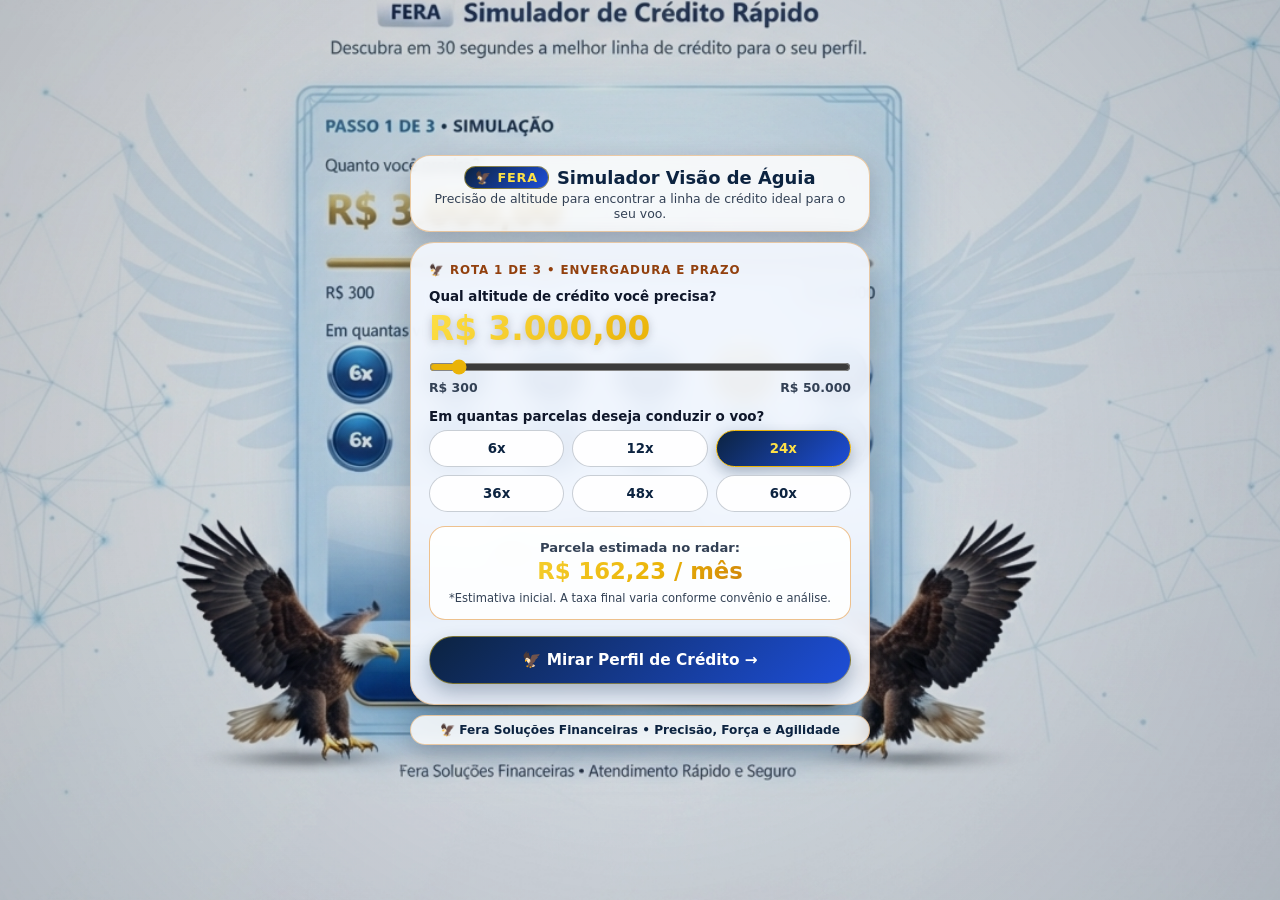
==== commit f5dd1c76: "Update index.html" ====
--- a/index.html
+++ b/index.html
@@ -13,8 +13,8 @@
   <meta property="og:url" content="https://rafaassessoriadigital.github.io/fera-simulador-credito/">
   <meta property="og:title" content="Fera Simulador de Crédito • Visão de Águia">
   <meta property="og:description" content="Simule valores, prazos e encontre a linha de crédito certa para o seu voo com precisão e agilidade.">
-  <meta property="og:image" content="https://rafaassessoriadigital.github.io/fera-simulador-credito/fundo-fera.png?v=7">
-  <meta property="og:image:secure_url" content="https://rafaassessoriadigital.github.io/fera-simulador-credito/fundo-fera.png?v=7">
+  <meta property="og:image" content="https://rafaassessoriadigital.github.io/fera-simulador-credito/fundo-fera.png?v=9">
+  <meta property="og:image:secure_url" content="https://rafaassessoriadigital.github.io/fera-simulador-credito/fundo-fera.png?v=9">
   <meta property="og:image:type" content="image/png">
   <meta property="og:image:width" content="1200">
   <meta property="og:image:height" content="630">
@@ -23,9 +23,9 @@
   <meta name="twitter:card" content="summary_large_image">
   <meta name="twitter:title" content="Fera Simulador de Crédito • Visão de Águia">
   <meta name="twitter:description" content="Simule valores, prazos e encontre a linha de crédito certa para o seu voo com precisão e agilidade.">
-  <meta name="twitter:image" content="https://rafaassessoriadigital.github.io/fera-simulador-credito/fundo-fera.png?v=7">
-
-  <link rel="stylesheet" href="style.css?v=7">
+  <meta name="twitter:image" content="https://rafaassessoriadigital.github.io/fera-simulador-credito/fundo-fera.png?v=9">
+
+  <link rel="stylesheet" href="style.css?v=9">
 </head>
 <body class="tema-aguia">
 
@@ -39,7 +39,7 @@
       <p class="subtitle">Precisão de altitude para encontrar a linha de crédito ideal para o seu voo.</p>
     </header>
 
-    <!-- ETAPA 1: ENVERGADURA DO CRÉDITO (VALORES E PRAZO) -->
+    <!-- ETAPA 1: VALORES E PRAZO -->
     <main class="card-app" id="etapa-1">
       <div class="step-indicator">🦅 Rota 1 de 3 • Envergadura e Prazo</div>
 
@@ -74,9 +74,9 @@
       <button type="button" class="btn-primary" onclick="irParaEtapa(2)">
         🦅 Mirar Perfil de Crédito →
       </button>
-    </section>
-
-    <!-- ETAPA 2: PERFIL DE VOO / CRÉDITO -->
+    </main>
+
+    <!-- ETAPA 2: PERFIL DE CRÉDITO -->
     <section class="card-app hidden" id="etapa-2">
       <div class="step-indicator">🦅 Rota 2 de 3 • Radar de Perfil</div>
 
@@ -237,6 +237,6 @@
     </footer>
   </div>
 
-  <script src="script.js?v=7"></script>
+  <script src="script.js?v=9"></script>
 </body>
 </html>
--- a/style.css
+++ b/style.css
@@ -1,16 +1,16 @@
 :root {
-  --bg-page: #dce9f8;
-  --bg-form-card: rgba(248, 251, 255, 0.94);
-  --bg-input: #ffffff;
-  --azul-escuro: #0f294a;
+  --bg-page: #0b192c;
+  --bg-card: rgba(244, 248, 255, 0.92);
+  --bg-input: rgba(255, 255, 255, 0.96);
+  --azul-escuro: #0c2340;
   --azul-medio: #1d4ed8;
-  --azul-claro: #dceafe;
-  --dourado-gradiente: linear-gradient(135deg, #facc15 0%, #eab308 55%, #ca8a04 100%);
+  --azul-claro: #dbeafe;
+  --dourado-gradiente: linear-gradient(135deg, #fde047 0%, #eab308 55%, #b45309 100%);
   --whatsapp: #22c55e;
   --whatsapp-hover: #16a34a;
   --text-main: #0f172a;
-  --text-muted: #475569;
-  --border: rgba(30, 64, 175, 0.22);
+  --text-muted: #334155;
+  --border: rgba(217, 119, 6, 0.35);
   --danger: #dc2626;
 }
 
@@ -21,9 +21,10 @@
   font-family: 'Segoe UI', system-ui, -apple-system, sans-serif;
 }
 
-body {
+body.tema-aguia {
+  position: relative;
   background-color: var(--bg-page);
-  background-image: url("fundo-fera.png?v=6");
+  background-image: url("fundo-fera.png?v=8");
   background-size: cover;
   background-position: center center;
   background-repeat: no-repeat;
@@ -35,21 +36,32 @@
   padding: 20px 14px;
 }
 
+body.tema-aguia::before {
+  content: "";
+  position: fixed;
+  inset: 0;
+  background: radial-gradient(circle at center, rgba(11, 25, 44, 0.06) 0%, rgba(11, 25, 44, 0.28) 100%);
+  pointer-events: none;
+  z-index: 0;
+}
+
 .app-container {
   position: relative;
-  z-index: 2;
-  width: 100%;
-  max-width: 440px;
-}
-
-/* Cabeçalho sem caixa branca cobrindo o topo da arte */
+  z-index: 1;
+  width: 100%;
+  max-width: 460px;
+}
+
 .app-header {
   text-align: center;
   margin-bottom: 10px;
-  background: transparent;
-  border: none;
-  box-shadow: none;
-  padding: 4px 8px;
+  background: rgba(255, 255, 255, 0.84);
+  backdrop-filter: blur(6px);
+  -webkit-backdrop-filter: blur(6px);
+  border: 1px solid var(--border);
+  border-radius: 20px;
+  padding: 10px 14px;
+  box-shadow: 0 10px 24px rgba(11, 25, 44, 0.22);
 }
 
 .brand {
@@ -61,52 +73,155 @@
 }
 
 .brand-badge {
-  background: linear-gradient(135deg, #1e3a8a, #1d4ed8);
-  color: #ffffff;
+  background: linear-gradient(135deg, #0c2340, #1d4ed8);
+  color: #fde047;
   font-weight: 900;
   padding: 3px 10px;
   border-radius: 999px;
-  font-size: 0.82rem;
-  letter-spacing: 1px;
+  font-size: 0.8rem;
+  letter-spacing: 0.8px;
+  border: 1px solid rgba(250, 204, 21, 0.5);
 }
 
 .app-header h1 {
-  font-size: 1.15rem;
-  font-weight: 800;
-  color: var(--azul-escuro);
-  text-shadow: 0 1px 8px rgba(255, 255, 255, 0.9);
+  font-size: 1.12rem;
+  font-weight: 800;
+  color: var(--azul-escuro);
 }
 
 .subtitle {
-  color: var(--text-main);
-  font-size: 0.8rem;
-  font-weight: 600;
-  text-shadow: 0 1px 8px rgba(255, 255, 255, 0.9);
-}
-
-/* Base do card */
+  color: var(--text-muted);
+  font-size: 0.78rem;
+  font-weight: 500;
+}
+
 .card-app {
   position: relative;
+  background: var(--bg-card);
+  backdrop-filter: blur(10px);
+  -webkit-backdrop-filter: blur(10px);
+  border: 1px solid var(--border);
   border-radius: 24px;
-  padding: 18px 18px;
-}
-
-/* Etapa 1 integrada ao cenário sem caixa branca sólida por cima da arte */
-.etapa-cenario {
-  background: rgba(255, 255, 255, 0.22);
-  backdrop-filter: blur(2px);
-  -webkit-backdrop-filter: blur(2px);
-  border: 1px solid rgba(255, 255, 255, 0.45);
-  box-shadow: none;
-}
-
-/* Etapas 2, 3 e 4 com leitura limpa para formulários e resumo */
-.etapa-formulario {
-  background: var(--bg-form-card);
-  border: 1px solid var(--border);
-  box-shadow: 0 18px 40px rgba(15, 41, 74, 0.24);
-}
-
+  padding: 20px 18px;
+  box-shadow: 0 18px 40px rgba(11, 25, 44, 0.3);
+}
+
+/* Etapa 1 sobreposta de forma limpa à calculadora desenhada na arte */
+.card-app.etapa-cenario {
+  background: transparent !important;
+  backdrop-filter: none !important;
+  -webkit-backdrop-filter: none !important;
+  border: none !important;
+  box-shadow: none !important;
+  padding: 8px 14px;
+}
+
+.etapa-cenario .step-indicator,
+.etapa-cenario .input-group > label,
+.etapa-cenario .range-limits,
+.etapa-cenario .estimativa-box span,
+.etapa-cenario .estimativa-box small {
+  opacity: 0;
+  pointer-events: none;
+}
+
+.etapa-cenario .input-group {
+  margin-bottom: 10px;
+}
+
+.etapa-cenario .valor-display {
+  visibility: hidden;
+  font-size: 1.85rem;
+  font-weight: 900;
+  background: rgba(255, 255, 255, 0.92);
+  border-radius: 14px;
+  padding: 4px 12px;
+  display: inline-block;
+  color: #b45309;
+  box-shadow: 0 6px 16px rgba(11, 25, 44, 0.16);
+  margin-bottom: 6px;
+}
+
+.etapa-cenario .valor-display.visivel {
+  visibility: visible;
+}
+
+.etapa-cenario input[type="range"] {
+  width: 100%;
+  accent-color: #eab308;
+  cursor: pointer;
+  height: 10px;
+  border-radius: 999px;
+}
+
+.etapa-cenario .parcelas-grid {
+  display: grid;
+  grid-template-columns: repeat(3, 1fr);
+  gap: 8px;
+  margin-top: 4px;
+}
+
+.etapa-cenario .parcela-btn {
+  background-color: rgba(255, 255, 255, 0.88);
+  border: 1px solid rgba(12, 35, 64, 0.25);
+  color: var(--azul-escuro);
+  padding: 9px 8px;
+  border-radius: 999px;
+  font-weight: 800;
+  font-size: 0.88rem;
+  cursor: pointer;
+  transition: all 0.2s ease;
+  box-shadow: 0 4px 10px rgba(11, 25, 44, 0.14);
+}
+
+.etapa-cenario .parcela-btn:hover {
+  background-color: var(--azul-claro);
+  border-color: var(--azul-medio);
+}
+
+.etapa-cenario .parcela-btn.active {
+  background: linear-gradient(135deg, #0c2340, #1d4ed8);
+  color: #fde047;
+  border-color: #eab308;
+}
+
+.etapa-cenario .estimativa-box {
+  background: transparent;
+  border: none;
+  padding: 4px 8px;
+  margin: 8px 0 10px 0;
+  text-align: center;
+}
+
+.etapa-cenario .estimativa-box strong {
+  visibility: hidden;
+  display: inline-block;
+  font-size: 1.25rem;
+  font-weight: 900;
+  background: rgba(255, 255, 255, 0.92);
+  color: #b45309;
+  padding: 5px 14px;
+  border-radius: 999px;
+  box-shadow: 0 6px 16px rgba(11, 25, 44, 0.16);
+}
+
+.etapa-cenario .estimativa-box strong.visivel {
+  visibility: visible;
+}
+
+.etapa-cenario .btn-primary {
+  background: linear-gradient(135deg, #0c2340, #1d4ed8);
+  color: #ffffff;
+  border: 1px solid rgba(250, 204, 21, 0.55);
+  padding: 13px 18px;
+  border-radius: 999px;
+  font-size: 0.95rem;
+  font-weight: 800;
+  cursor: pointer;
+  box-shadow: 0 10px 22px rgba(11, 25, 44, 0.28);
+}
+
+/* Etapas 2, 3 e 4 */
 .hidden {
   display: none !important;
 }
@@ -114,11 +229,10 @@
 .step-indicator {
   font-size: 0.74rem;
   text-transform: uppercase;
-  letter-spacing: 1px;
-  color: var(--azul-escuro);
-  font-weight: 800;
-  margin-bottom: 8px;
-  text-shadow: 0 1px 6px rgba(255, 255, 255, 0.85);
+  letter-spacing: 0.9px;
+  color: #92400e;
+  font-weight: 800;
+  margin-bottom: 12px;
 }
 
 .aviso-topo {
@@ -137,7 +251,7 @@
 }
 
 .input-group {
-  margin-bottom: 12px;
+  margin-bottom: 14px;
 }
 
 .input-group label {
@@ -145,8 +259,7 @@
   font-size: 0.84rem;
   color: var(--text-main);
   font-weight: 700;
-  margin-bottom: 5px;
-  text-shadow: 0 1px 6px rgba(255, 255, 255, 0.85);
+  margin-bottom: 6px;
 }
 
 .grid-2-col {
@@ -168,14 +281,14 @@
 }
 
 .valor-display {
-  font-size: 2rem;
+  font-size: 2.05rem;
   font-weight: 900;
   background: var(--dourado-gradiente);
   -webkit-background-clip: text;
   background-clip: text;
   color: transparent;
-  filter: drop-shadow(0 1px 4px rgba(15, 23, 42, 0.22));
-  margin-bottom: 6px;
+  filter: drop-shadow(0 2px 4px rgba(15, 23, 42, 0.25));
+  margin-bottom: 8px;
 }
 
 input[type="range"] {
@@ -190,10 +303,9 @@
   display: flex;
   justify-content: space-between;
   font-size: 0.78rem;
-  color: var(--text-main);
+  color: var(--text-muted);
   font-weight: 700;
-  margin-top: 4px;
-  text-shadow: 0 1px 6px rgba(255, 255, 255, 0.85);
+  margin-top: 5px;
 }
 
 .parcelas-grid {
@@ -203,10 +315,10 @@
 }
 
 .parcela-btn {
-  background-color: rgba(255, 255, 255, 0.82);
-  border: 1px solid rgba(30, 64, 175, 0.28);
-  color: var(--azul-escuro);
-  padding: 9px;
+  background-color: var(--bg-input);
+  border: 1px solid rgba(12, 35, 64, 0.22);
+  color: var(--azul-escuro);
+  padding: 10px;
   border-radius: 999px;
   font-weight: 800;
   cursor: pointer;
@@ -219,37 +331,37 @@
 }
 
 .parcela-btn.active {
-  background: linear-gradient(135deg, #1e3a8a, #2563eb);
-  color: #ffffff;
-  border-color: #1d4ed8;
-  box-shadow: 0 6px 14px rgba(29, 78, 216, 0.28);
+  background: linear-gradient(135deg, #0c2340, #1d4ed8);
+  color: #fde047;
+  border-color: #eab308;
+  box-shadow: 0 6px 14px rgba(12, 35, 64, 0.28);
 }
 
 .estimativa-box {
-  background: rgba(255, 255, 255, 0.72);
+  background: rgba(255, 255, 255, 0.9);
   border-radius: 16px;
-  padding: 11px;
+  padding: 13px;
   text-align: center;
-  margin: 12px 0 14px 0;
-  border: 1px solid rgba(234, 179, 8, 0.75);
+  margin: 14px 0 16px 0;
+  border: 1px solid rgba(217, 119, 6, 0.45);
 }
 
 .estimativa-box span {
   display: block;
-  font-size: 0.8rem;
-  color: var(--text-main);
+  font-size: 0.82rem;
+  color: var(--text-muted);
   font-weight: 600;
 }
 
 .estimativa-box strong {
   display: block;
-  font-size: 1.38rem;
+  font-size: 1.42rem;
   font-weight: 900;
   background: var(--dourado-gradiente);
   -webkit-background-clip: text;
   background-clip: text;
   color: transparent;
-  margin: 2px 0;
+  margin: 3px 0;
 }
 
 .estimativa-box small {
@@ -263,7 +375,7 @@
 select {
   width: 100%;
   background-color: var(--bg-input);
-  border: 1px solid var(--border);
+  border: 1px solid rgba(12, 35, 64, 0.22);
   color: var(--text-main);
   padding: 11px 13px;
   border-radius: 14px;
@@ -274,7 +386,7 @@
 input:focus,
 select:focus {
   border-color: var(--azul-medio);
-  box-shadow: 0 0 0 3px rgba(29, 78, 216, 0.14);
+  box-shadow: 0 0 0 3px rgba(29, 78, 216, 0.16);
 }
 
 .msg-erro {
@@ -287,21 +399,21 @@
 
 .btn-primary {
   width: 100%;
-  background: linear-gradient(135deg, #1e3a8a, #2563eb);
+  background: linear-gradient(135deg, #0c2340, #1d4ed8);
   color: #ffffff;
-  border: none;
-  padding: 13px 18px;
+  border: 1px solid rgba(250, 204, 21, 0.45);
+  padding: 14px 18px;
   border-radius: 999px;
   font-size: 0.96rem;
   font-weight: 800;
   cursor: pointer;
-  box-shadow: 0 8px 18px rgba(29, 78, 216, 0.28);
+  box-shadow: 0 8px 18px rgba(12, 35, 64, 0.28);
   transition: transform 0.18s ease, box-shadow 0.18s ease;
 }
 
 .btn-primary:hover {
   transform: translateY(-1px);
-  box-shadow: 0 10px 22px rgba(29, 78, 216, 0.36);
+  box-shadow: 0 10px 22px rgba(12, 35, 64, 0.36);
 }
 
 .btn-row {
@@ -312,9 +424,9 @@
 }
 
 .btn-secondary {
-  background-color: #ffffff;
-  color: var(--azul-escuro);
-  border: 1px solid var(--border);
+  background-color: var(--bg-input);
+  color: var(--azul-escuro);
+  border: 1px solid rgba(12, 35, 64, 0.22);
   padding: 13px 16px;
   border-radius: 999px;
   font-weight: 700;
@@ -339,7 +451,7 @@
 }
 
 .resumo-card {
-  background-color: #ffffff;
+  background-color: var(--bg-input);
   border: 1px solid var(--border);
   border-radius: 16px;
   padding: 14px;
@@ -350,7 +462,7 @@
   display: flex;
   justify-content: space-between;
   padding: 8px 0;
-  border-bottom: 1px solid var(--border);
+  border-bottom: 1px solid rgba(12, 35, 64, 0.12);
   font-size: 0.88rem;
 }
 
@@ -403,20 +515,21 @@
   text-decoration: underline;
 }
 
-/* Rodapé transparente para não criar faixa na parte inferior */
 .app-footer {
   text-align: center;
   margin-top: 10px;
-  font-size: 0.78rem;
+  font-size: 0.76rem;
   color: var(--azul-escuro);
   font-weight: 700;
-  background: transparent;
-  border: none;
-  box-shadow: none;
-  padding: 4px 8px;
+  background: rgba(255, 255, 255, 0.84);
+  backdrop-filter: blur(6px);
+  -webkit-backdrop-filter: blur(6px);
+  border: 1px solid var(--border);
+  padding: 7px 14px;
+  border-radius: 999px;
   display: block;
   width: 100%;
-  text-shadow: 0 1px 8px rgba(255, 255, 255, 0.9);
+  box-shadow: 0 10px 24px rgba(11, 25, 44, 0.22);
 }
 
 @media (max-width: 420px) {
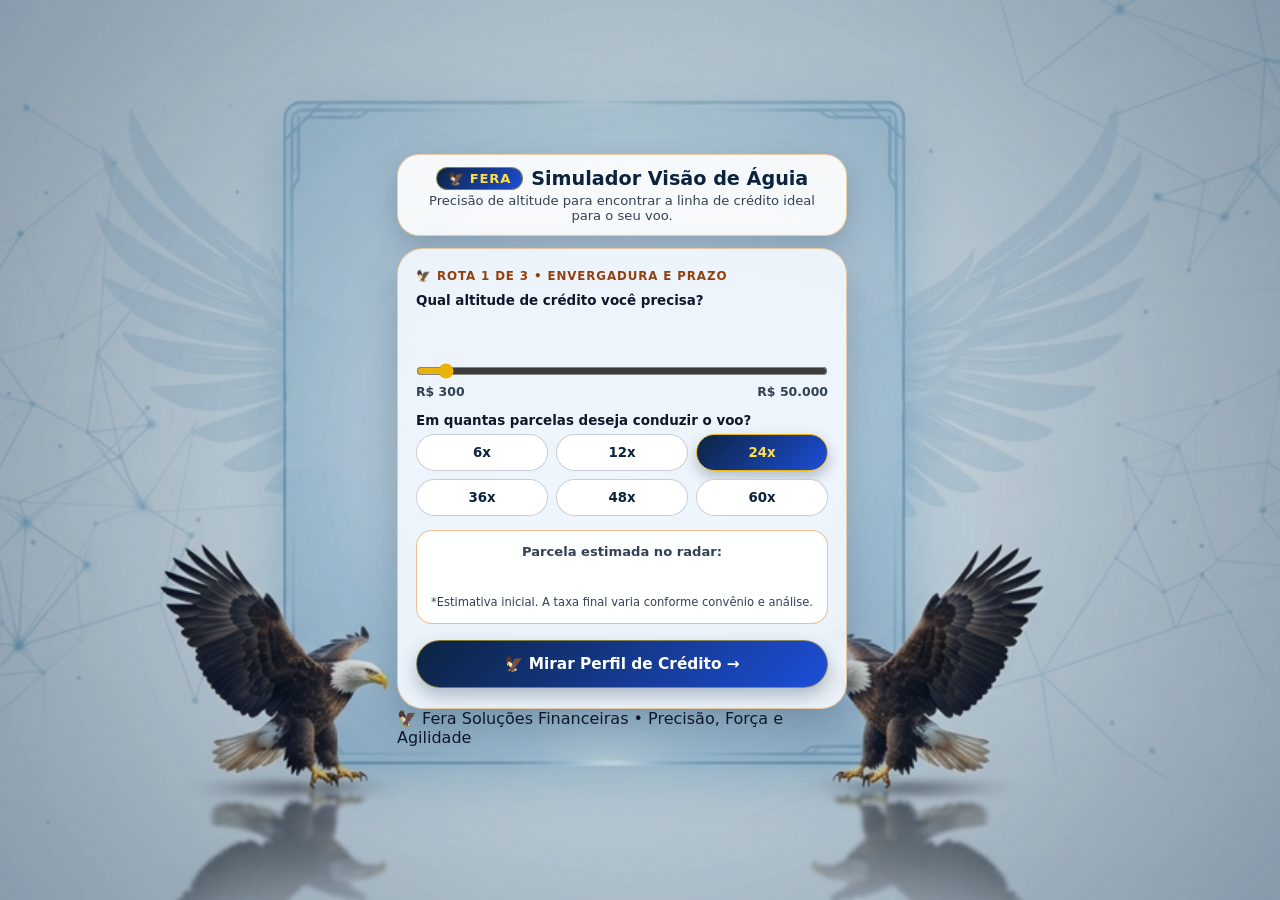
==== commit cae27dbb: "Update index.html" ====
--- a/index.html
+++ b/index.html
@@ -13,8 +13,8 @@
   <meta property="og:url" content="https://rafaassessoriadigital.github.io/fera-simulador-credito/">
   <meta property="og:title" content="Fera Simulador de Crédito • Visão de Águia">
   <meta property="og:description" content="Simule valores, prazos e encontre a linha de crédito certa para o seu voo com precisão e agilidade.">
-  <meta property="og:image" content="https://rafaassessoriadigital.github.io/fera-simulador-credito/fundo-fera.png?v=9">
-  <meta property="og:image:secure_url" content="https://rafaassessoriadigital.github.io/fera-simulador-credito/fundo-fera.png?v=9">
+  <meta property="og:image" content="https://rafaassessoriadigital.github.io/fera-simulador-credito/fundo-fera.png?v=10">
+  <meta property="og:image:secure_url" content="https://rafaassessoriadigital.github.io/fera-simulador-credito/fundo-fera.png?v=10">
   <meta property="og:image:type" content="image/png">
   <meta property="og:image:width" content="1200">
   <meta property="og:image:height" content="630">
@@ -23,9 +23,9 @@
   <meta name="twitter:card" content="summary_large_image">
   <meta name="twitter:title" content="Fera Simulador de Crédito • Visão de Águia">
   <meta name="twitter:description" content="Simule valores, prazos e encontre a linha de crédito certa para o seu voo com precisão e agilidade.">
-  <meta name="twitter:image" content="https://rafaassessoriadigital.github.io/fera-simulador-credito/fundo-fera.png?v=9">
-
-  <link rel="stylesheet" href="style.css?v=9">
+  <meta name="twitter:image" content="https://rafaassessoriadigital.github.io/fera-simulador-credito/fundo-fera.png?v=10">
+
+  <link rel="stylesheet" href="style.css?v=10">
 </head>
 <body class="tema-aguia">
 
@@ -237,6 +237,6 @@
     </footer>
   </div>
 
-  <script src="script.js?v=9"></script>
+  <script src="script.js?v=10"></script>
 </body>
 </html>
--- a/style.css
+++ b/style.css
@@ -1,18 +1,18 @@
 :root {
-  --bg-page: #0b192c;
-  --bg-card: rgba(244, 248, 255, 0.92);
+  --bg-page: #c9dced;
+  --bg-card: rgba(244, 249, 255, 0.9);
   --bg-input: rgba(255, 255, 255, 0.96);
   --azul-escuro: #0c2340;
   --azul-medio: #1d4ed8;
-  --azul-claro: #dbeafe;
-  --dourado-gradiente: linear-gradient(135deg, #fde047 0%, #eab308 55%, #b45309 100%);
+  --azul-claro: #dbeafe;https://github.com/rafaassessoriadigital/fera-simulador-credito/blob/main/style.css
+  --dourado-gradiente: linear-gradient(135deg, #facc15 0%, #eab308 55%, #b45309 100%);
   --whatsapp: #22c55e;
   --whatsapp-hover: #16a34a;
   --text-main: #0f172a;
   --text-muted: #334155;
   --border: rgba(217, 119, 6, 0.35);
   --danger: #dc2626;
-}
+}  
 
 * {
   margin: 0;
@@ -24,7 +24,7 @@
 body.tema-aguia {
   position: relative;
   background-color: var(--bg-page);
-  background-image: url("fundo-fera.png?v=8");
+  background-image: url("fundo-fera.png?v=10");
   background-size: cover;
   background-position: center center;
   background-repeat: no-repeat;
@@ -40,7 +40,7 @@
   content: "";
   position: fixed;
   inset: 0;
-  background: radial-gradient(circle at center, rgba(11, 25, 44, 0.06) 0%, rgba(11, 25, 44, 0.28) 100%);
+  background: radial-gradient(circle at center, rgba(255, 255, 255, 0.04) 0%, rgba(12, 35, 64, 0.18) 100%);
   pointer-events: none;
   z-index: 0;
 }
@@ -49,19 +49,25 @@
   position: relative;
   z-index: 1;
   width: 100%;
-  max-width: 460px;
+  max-width: 450px;
+}
+
+@media (min-width: 769px) {
+  .app-container {
+    transform: translateX(-4%);
+  }
 }
 
 .app-header {
   text-align: center;
-  margin-bottom: 10px;
-  background: rgba(255, 255, 255, 0.84);
-  backdrop-filter: blur(6px);
-  -webkit-backdrop-filter: blur(6px);
+  margin-bottom: 12px;
+  background: rgba(255, 255, 255, 0.9);
+  backdrop-filter: blur(8px);
+  -webkit-backdrop-filter: blur(8px);
   border: 1px solid var(--border);
-  border-radius: 20px;
-  padding: 10px 14px;
-  box-shadow: 0 10px 24px rgba(11, 25, 44, 0.22);
+  border-radius: 22px;
+  padding: 12px 16px;
+  box-shadow: 0 12px 28px rgba(12, 35, 64, 0.2);
 }
 
 .brand {
@@ -69,29 +75,29 @@
   align-items: center;
   justify-content: center;
   gap: 8px;
-  margin-bottom: 2px;
+  margin-bottom: 3px;
 }
 
 .brand-badge {
   background: linear-gradient(135deg, #0c2340, #1d4ed8);
   color: #fde047;
   font-weight: 900;
-  padding: 3px 10px;
+  padding: 3px 11px;
   border-radius: 999px;
-  font-size: 0.8rem;
+  font-size: 0.82rem;
   letter-spacing: 0.8px;
   border: 1px solid rgba(250, 204, 21, 0.5);
 }
 
 .app-header h1 {
-  font-size: 1.12rem;
+  font-size: 1.2rem;
   font-weight: 800;
   color: var(--azul-escuro);
 }
 
 .subtitle {
   color: var(--text-muted);
-  font-size: 0.78rem;
+  font-size: 0.82rem;
   font-weight: 500;
 }
 
@@ -101,127 +107,11 @@
   backdrop-filter: blur(10px);
   -webkit-backdrop-filter: blur(10px);
   border: 1px solid var(--border);
-  border-radius: 24px;
+  border-radius: 26px;
   padding: 20px 18px;
-  box-shadow: 0 18px 40px rgba(11, 25, 44, 0.3);
-}
-
-/* Etapa 1 sobreposta de forma limpa à calculadora desenhada na arte */
-.card-app.etapa-cenario {
-  background: transparent !important;
-  backdrop-filter: none !important;
-  -webkit-backdrop-filter: none !important;
-  border: none !important;
-  box-shadow: none !important;
-  padding: 8px 14px;
-}
-
-.etapa-cenario .step-indicator,
-.etapa-cenario .input-group > label,
-.etapa-cenario .range-limits,
-.etapa-cenario .estimativa-box span,
-.etapa-cenario .estimativa-box small {
-  opacity: 0;
-  pointer-events: none;
-}
-
-.etapa-cenario .input-group {
-  margin-bottom: 10px;
-}
-
-.etapa-cenario .valor-display {
-  visibility: hidden;
-  font-size: 1.85rem;
-  font-weight: 900;
-  background: rgba(255, 255, 255, 0.92);
-  border-radius: 14px;
-  padding: 4px 12px;
-  display: inline-block;
-  color: #b45309;
-  box-shadow: 0 6px 16px rgba(11, 25, 44, 0.16);
-  margin-bottom: 6px;
-}
-
-.etapa-cenario .valor-display.visivel {
-  visibility: visible;
-}
-
-.etapa-cenario input[type="range"] {
-  width: 100%;
-  accent-color: #eab308;
-  cursor: pointer;
-  height: 10px;
-  border-radius: 999px;
-}
-
-.etapa-cenario .parcelas-grid {
-  display: grid;
-  grid-template-columns: repeat(3, 1fr);
-  gap: 8px;
-  margin-top: 4px;
-}
-
-.etapa-cenario .parcela-btn {
-  background-color: rgba(255, 255, 255, 0.88);
-  border: 1px solid rgba(12, 35, 64, 0.25);
-  color: var(--azul-escuro);
-  padding: 9px 8px;
-  border-radius: 999px;
-  font-weight: 800;
-  font-size: 0.88rem;
-  cursor: pointer;
-  transition: all 0.2s ease;
-  box-shadow: 0 4px 10px rgba(11, 25, 44, 0.14);
-}
-
-.etapa-cenario .parcela-btn:hover {
-  background-color: var(--azul-claro);
-  border-color: var(--azul-medio);
-}
-
-.etapa-cenario .parcela-btn.active {
-  background: linear-gradient(135deg, #0c2340, #1d4ed8);
-  color: #fde047;
-  border-color: #eab308;
-}
-
-.etapa-cenario .estimativa-box {
-  background: transparent;
-  border: none;
-  padding: 4px 8px;
-  margin: 8px 0 10px 0;
-  text-align: center;
-}
-
-.etapa-cenario .estimativa-box strong {
-  visibility: hidden;
-  display: inline-block;
-  font-size: 1.25rem;
-  font-weight: 900;
-  background: rgba(255, 255, 255, 0.92);
-  color: #b45309;
-  padding: 5px 14px;
-  border-radius: 999px;
-  box-shadow: 0 6px 16px rgba(11, 25, 44, 0.16);
-}
-
-.etapa-cenario .estimativa-box strong.visivel {
-  visibility: visible;
-}
-
-.etapa-cenario .btn-primary {
-  background: linear-gradient(135deg, #0c2340, #1d4ed8);
-  color: #ffffff;
-  border: 1px solid rgba(250, 204, 21, 0.55);
-  padding: 13px 18px;
-  border-radius: 999px;
-  font-size: 0.95rem;
-  font-weight: 800;
-  cursor: pointer;
-  box-shadow: 0 10px 22px rgba(11, 25, 44, 0.28);
-}
-
-/* Etapas 2, 3 e 4 */
+  box-shadow: 0 18px 42px rgba(12, 35, 64, 0.25);
+}
+
 .hidden {
   display: none !important;
 }
@@ -232,7 +122,7 @@
   letter-spacing: 0.9px;
   color: #92400e;
   font-weight: 800;
-  margin-bottom: 12px;
+  margin-bottom: 10px;
 }
 
 .aviso-topo {
@@ -281,13 +171,13 @@
 }
 
 .valor-display {
-  font-size: 2.05rem;
+  font-size: 2rem;
   font-weight: 900;
   background: var(--dourado-gradiente);
   -webkit-background-clip: text;
   background-clip: text;
   color: transparent;
-  filter: drop-shadow(0 2px 4px rgba(15, 23, 42, 0.25));
+  filter: drop-shadow(0 1px 3px rgba(15, 23, 42, 0.2));
   margin-bottom: 8px;
 }
 
@@ -338,7 +228,7 @@
 }
 
 .estimativa-box {
-  background: rgba(255, 255, 255, 0.9);
+  background: rgba(255, 255, 255, 0.94);
   border-radius: 16px;
   padding: 13px;
   text-align: center;
@@ -401,144 +291,10 @@
   width: 100%;
   background: linear-gradient(135deg, #0c2340, #1d4ed8);
   color: #ffffff;
-  border: 1px solid rgba(250, 204, 21, 0.45);
+  border: 1px solid rgba(250, 204, 21, 0.5);
   padding: 14px 18px;
   border-radius: 999px;
   font-size: 0.96rem;
   font-weight: 800;
   cursor: pointer;
-  box-shadow: 0 8px 18px rgba(12, 35, 64, 0.28);
-  transition: transform 0.18s ease, box-shadow 0.18s ease;
-}
-
-.btn-primary:hover {
-  transform: translateY(-1px);
-  box-shadow: 0 10px 22px rgba(12, 35, 64, 0.36);
-}
-
-.btn-row {
-  display: grid;
-  grid-template-columns: 1fr 2fr;
-  gap: 10px;
-  margin-top: 10px;
-}
-
-.btn-secondary {
-  background-color: var(--bg-input);
-  color: var(--azul-escuro);
-  border: 1px solid rgba(12, 35, 64, 0.22);
-  padding: 13px 16px;
-  border-radius: 999px;
-  font-weight: 700;
-  cursor: pointer;
-}
-
-.badge-aprovado {
-  display: inline-block;
-  background-color: rgba(34, 197, 94, 0.16);
-  color: #15803d;
-  font-size: 0.78rem;
-  font-weight: 800;
-  padding: 6px 14px;
-  border-radius: 999px;
-  margin-bottom: 10px;
-}
-
-.card-app h2 {
-  font-size: 1.25rem;
-  color: var(--azul-escuro);
-  margin-bottom: 14px;
-}
-
-.resumo-card {
-  background-color: var(--bg-input);
-  border: 1px solid var(--border);
-  border-radius: 16px;
-  padding: 14px;
-  margin-bottom: 14px;
-}
-
-.resumo-linha {
-  display: flex;
-  justify-content: space-between;
-  padding: 8px 0;
-  border-bottom: 1px solid rgba(12, 35, 64, 0.12);
-  font-size: 0.88rem;
-}
-
-.resumo-linha:last-child {
-  border-bottom: none;
-}
-
-.destaque-verde {
-  font-weight: 900;
-  background: var(--dourado-gradiente);
-  -webkit-background-clip: text;
-  background-clip: text;
-  color: transparent;
-}
-
-.aviso-consultor {
-  font-size: 0.86rem;
-  color: var(--text-muted);
-  margin-bottom: 16px;
-  line-height: 1.45;
-}
-
-.btn-whatsapp {
-  display: block;
-  width: 100%;
-  background-color: var(--whatsapp);
-  color: #ffffff;
-  text-align: center;
-  text-decoration: none;
-  padding: 15px 18px;
-  border-radius: 999px;
-  font-weight: 800;
-  font-size: 0.98rem;
-  box-shadow: 0 8px 18px rgba(34, 197, 94, 0.28);
-}
-
-.btn-whatsapp:hover {
-  background-color: var(--whatsapp-hover);
-}
-
-.btn-link {
-  display: block;
-  width: 100%;
-  background: none;
-  border: none;
-  color: var(--text-muted);
-  margin-top: 12px;
-  font-size: 0.84rem;
-  cursor: pointer;
-  text-decoration: underline;
-}
-
-.app-footer {
-  text-align: center;
-  margin-top: 10px;
-  font-size: 0.76rem;
-  color: var(--azul-escuro);
-  font-weight: 700;
-  background: rgba(255, 255, 255, 0.84);
-  backdrop-filter: blur(6px);
-  -webkit-backdrop-filter: blur(6px);
-  border: 1px solid var(--border);
-  padding: 7px 14px;
-  border-radius: 999px;
-  display: block;
-  width: 100%;
-  box-shadow: 0 10px 24px rgba(11, 25, 44, 0.22);
-}
-
-@media (max-width: 420px) {
-  .grid-2-col {
-    grid-template-columns: 1fr;
-  }
-
-  .card-app {
-    padding: 16px 14px;
-    border-radius: 20px;
-  }
-}
+  box-shadow: 0 8px 18px rgba(12, 35, 64, 0.28
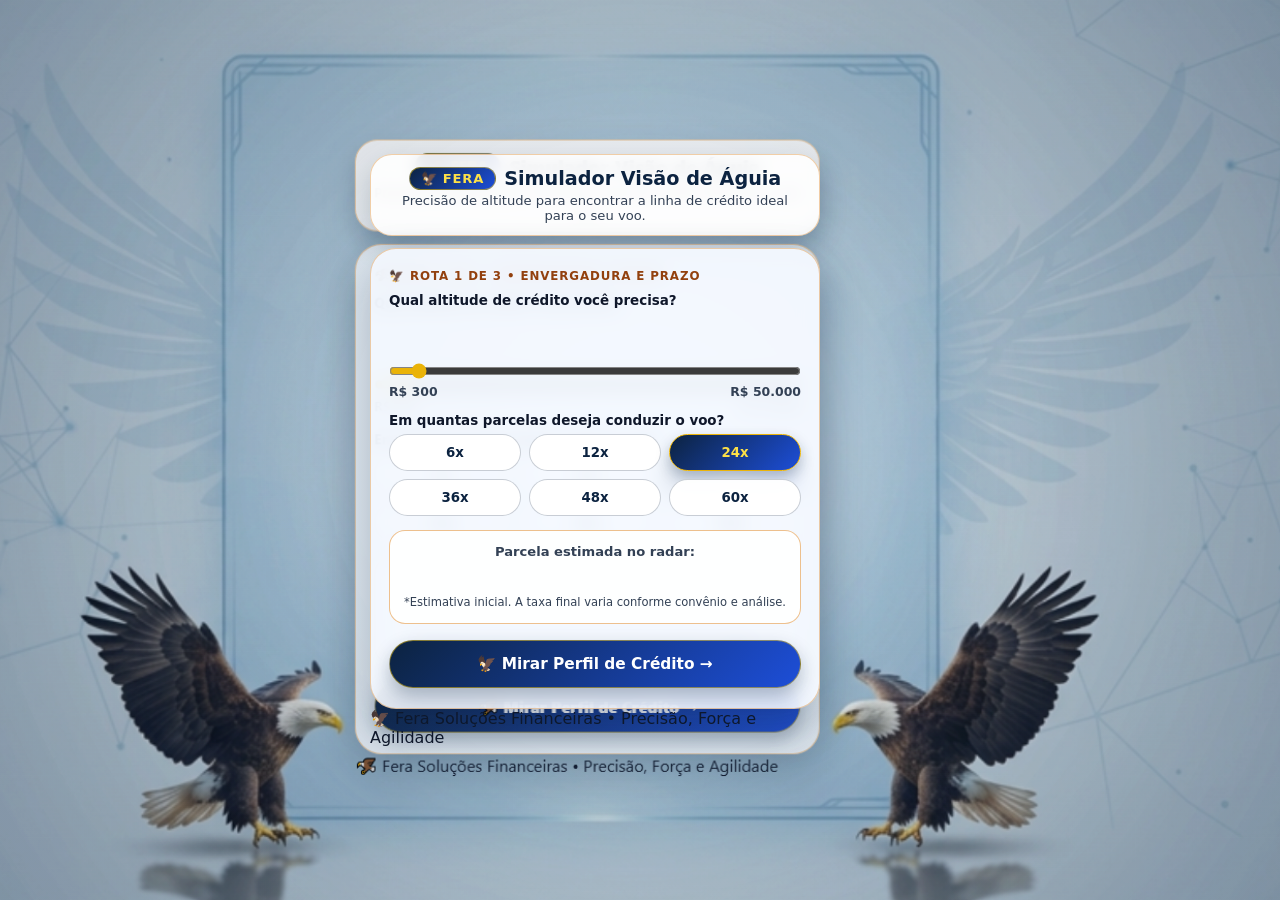
==== commit fe2396d9: "Update index.html" ====
--- a/index.html
+++ b/index.html
@@ -13,8 +13,8 @@
   <meta property="og:url" content="https://rafaassessoriadigital.github.io/fera-simulador-credito/">
   <meta property="og:title" content="Fera Simulador de Crédito • Visão de Águia">
   <meta property="og:description" content="Simule valores, prazos e encontre a linha de crédito certa para o seu voo com precisão e agilidade.">
-  <meta property="og:image" content="https://rafaassessoriadigital.github.io/fera-simulador-credito/fundo-fera.png?v=10">
-  <meta property="og:image:secure_url" content="https://rafaassessoriadigital.github.io/fera-simulador-credito/fundo-fera.png?v=10">
+  <meta property="og:image" content="https://rafaassessoriadigital.github.io/fera-simulador-credito/fundo-fera.png?v=14">
+  <meta property="og:image:secure_url" content="https://rafaassessoriadigital.github.io/fera-simulador-credito/fundo-fera.png?v=14">
   <meta property="og:image:type" content="image/png">
   <meta property="og:image:width" content="1200">
   <meta property="og:image:height" content="630">
@@ -23,9 +23,9 @@
   <meta name="twitter:card" content="summary_large_image">
   <meta name="twitter:title" content="Fera Simulador de Crédito • Visão de Águia">
   <meta name="twitter:description" content="Simule valores, prazos e encontre a linha de crédito certa para o seu voo com precisão e agilidade.">
-  <meta name="twitter:image" content="https://rafaassessoriadigital.github.io/fera-simulador-credito/fundo-fera.png?v=10">
-
-  <link rel="stylesheet" href="style.css?v=10">
+  <meta name="twitter:image" content="https://rafaassessoriadigital.github.io/fera-simulador-credito/fundo-fera.png?v=14">
+
+  <link rel="stylesheet" href="style.css?v=14">
 </head>
 <body class="tema-aguia">
 
@@ -40,10 +40,10 @@
     </header>
 
     <!-- ETAPA 1: VALORES E PRAZO -->
-    <main class="card-app" id="etapa-1">
+    <main class="card-app modo-sobreposto" id="etapa-1">
       <div class="step-indicator">🦅 Rota 1 de 3 • Envergadura e Prazo</div>
 
-      <div class="input-group">
+      <div class="input-group grupo-valor">
         <label for="valor-range">Qual altitude de crédito você precisa?</label>
         <div class="valor-display" id="valor-display">R$ 3.000,00</div>
         <input type="range" id="valor-range" min="300" max="50000" step="100" value="3000">
@@ -53,7 +53,7 @@
         </div>
       </div>
 
-      <div class="input-group">
+      <div class="input-group grupo-parcelas">
         <label>Em quantas parcelas deseja conduzir o voo?</label>
         <div class="parcelas-grid" id="parcelas-grid">
           <button type="button" class="parcela-btn" data-meses="6">6x</button>
@@ -67,11 +67,11 @@
 
       <div class="estimativa-box">
         <span>Parcela estimada no radar:</span>
-        <strong id="parcela-estimada">R$ 168,50 / mês</strong>
+        <strong id="parcela-estimada">R$ 162,23 / mês</strong>
         <small>*Estimativa inicial. A taxa final varia conforme convênio e análise.</small>
       </div>
 
-      <button type="button" class="btn-primary" onclick="irParaEtapa(2)">
+      <button type="button" class="btn-primary btn-avancar-etapa1" onclick="irParaEtapa(2)">
         🦅 Mirar Perfil de Crédito →
       </button>
     </main>
@@ -237,6 +237,6 @@
     </footer>
   </div>
 
-  <script src="script.js?v=10"></script>
+  <script src="script.js?v=14"></script>
 </body>
 </html>
--- a/style.css
+++ b/style.css
@@ -54,8 +54,7 @@
 
 @media (min-width: 769px) {
   .app-container {
-    transform: translateX(-4%);
-  }
+    margin-right: 90px !important;
 }
 
 .app-header {
